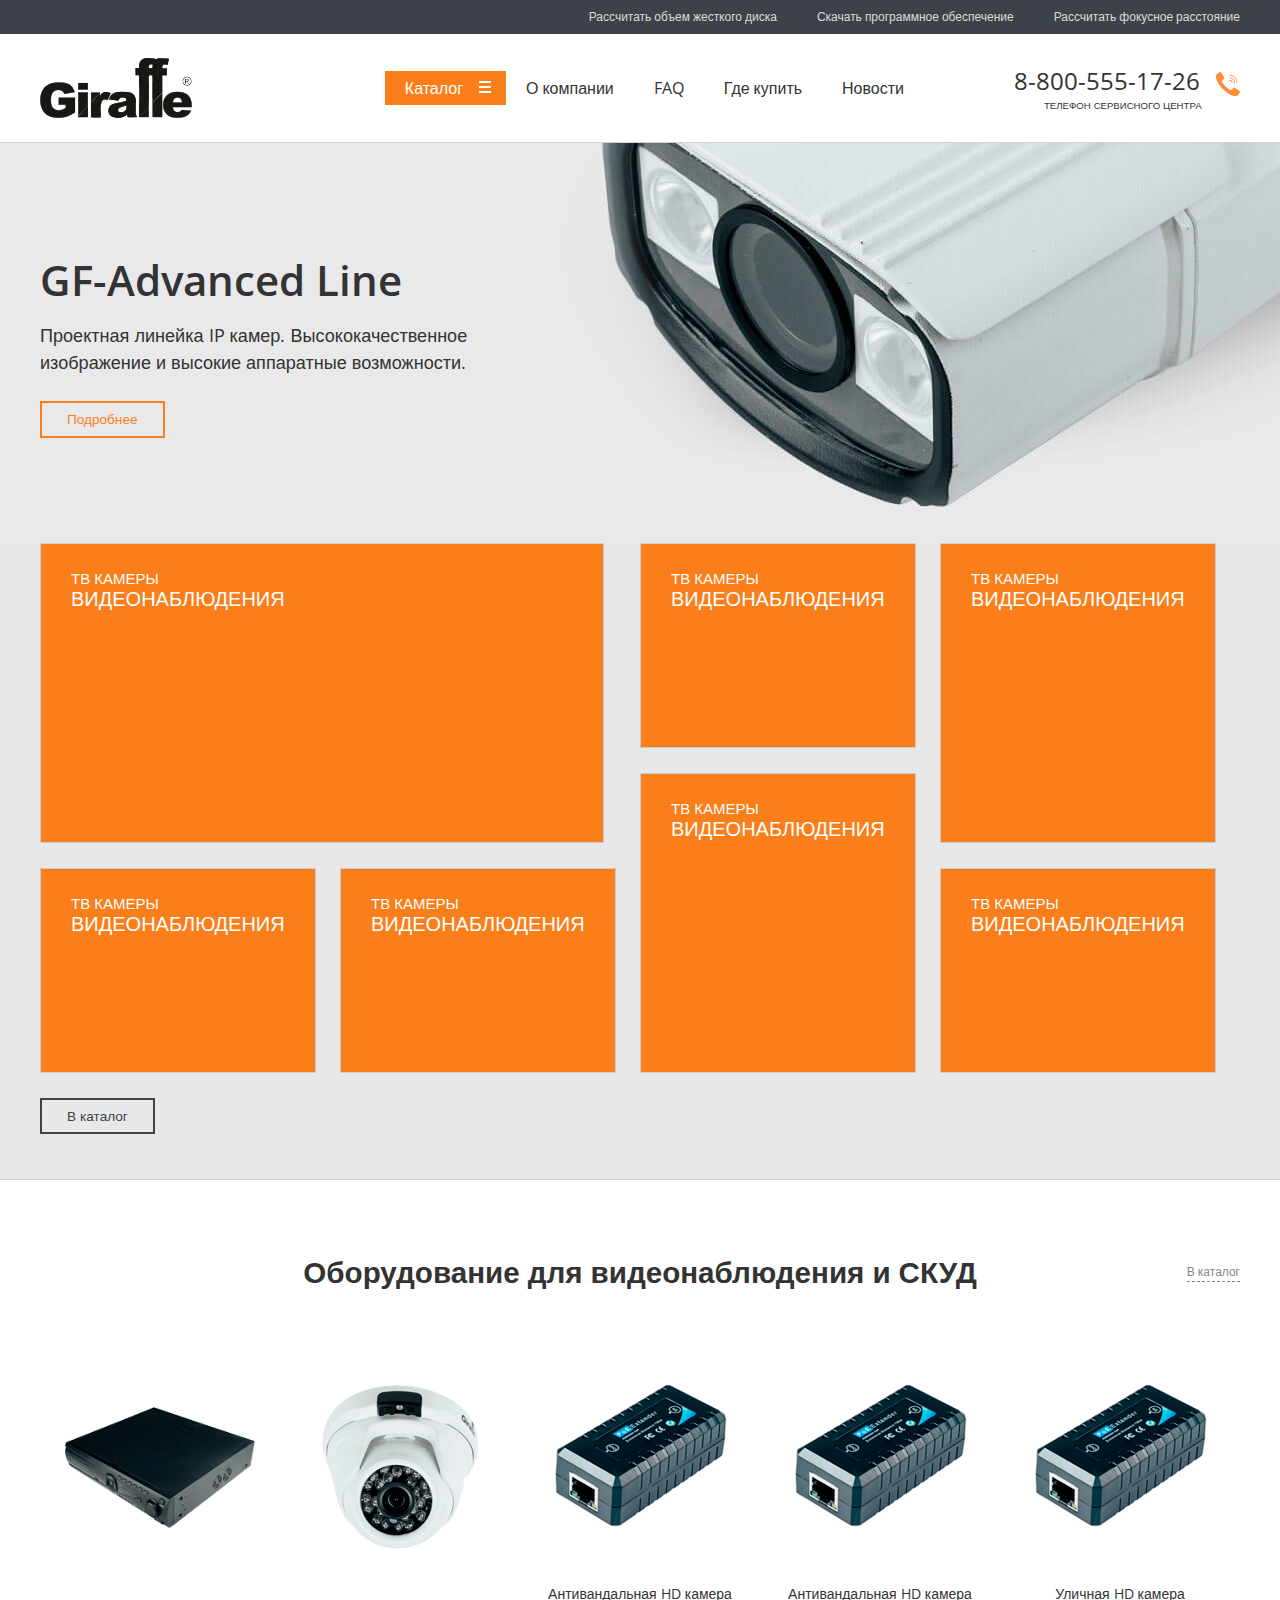
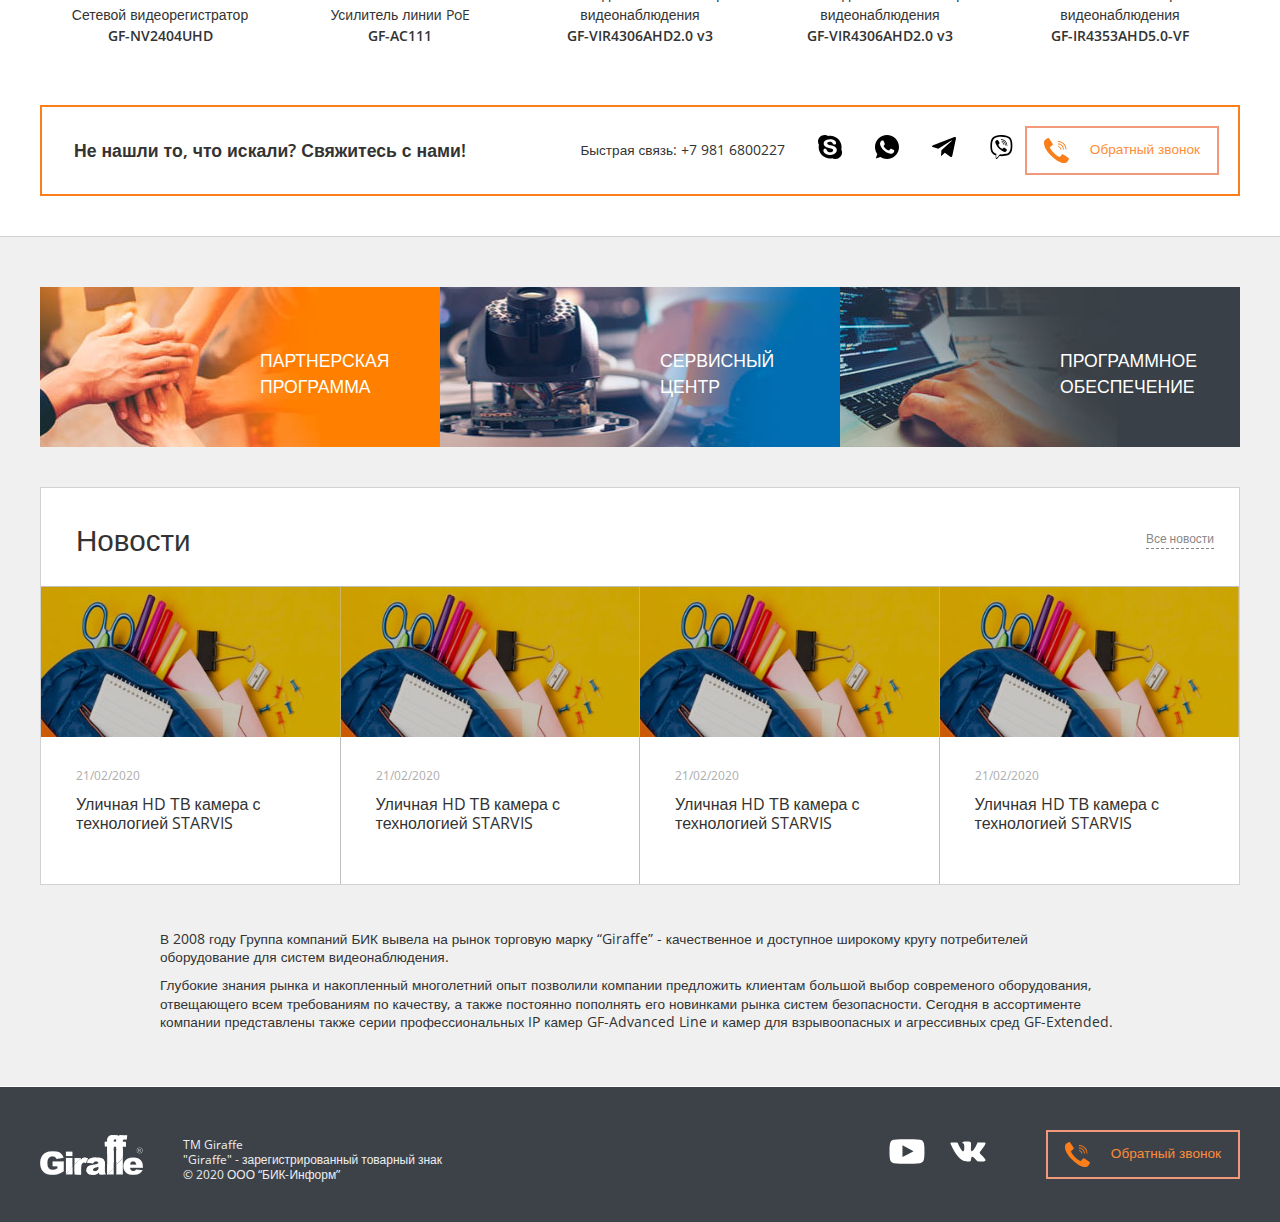
==== index.html @ 4eaeaa5e "Grid" ====
<!DOCTYPE html>
<html lang="ru">
<head>
    <meta charset="UTF-8">
    <meta name="viewport" content="width=device-width, initial-scale=1.0">
    <title>Main page Gfcctv</title>
    <!-- <link rel="preload" href="./assets/fonts/open-sans-regular.woff2" as="font">
    <link rel="preload" href="./assets/fonts/open-sans-600.woff2" as="font"> -->
    <link rel="stylesheet" href="./scss/style.css">
</head>
<body>  
    <div class="svg-sprite" style="display:none">
        <svg xmlns="http://www.w3.org/2000/svg" xmlns:xlink="http://www.w3.org/1999/xlink">
            <symbol id="icon-phone" viewBox="0 0 512 512">
                <path d="M502.05,407.127l-56.761-37.844L394.83,335.65c-9.738-6.479-22.825-4.355-30.014,4.873l-31.223,40.139
				c-6.707,8.71-18.772,11.213-28.39,5.888c-21.186-11.785-46.239-22.881-101.517-78.23c-55.278-55.349-66.445-80.331-78.23-101.517
				c-5.325-9.618-2.822-21.683,5.888-28.389l40.139-31.223c9.227-7.188,11.352-20.275,4.873-30.014l-32.6-48.905L104.879,9.956
				C98.262,0.03,85.016-2.95,74.786,3.185L29.95,30.083C17.833,37.222,8.926,48.75,5.074,62.277
				C-7.187,106.98-9.659,205.593,148.381,363.633s256.644,155.56,301.347,143.298c13.527-3.851,25.055-12.758,32.194-24.876
				l26.898-44.835C514.956,426.989,511.976,413.744,502.05,407.127z"/>
                <path d="M291.309,79.447c82.842,0.092,149.977,67.226,150.069,150.069c0,4.875,3.952,8.828,8.828,8.828
                    c4.875,0,8.828-3.952,8.828-8.828c-0.102-92.589-75.135-167.622-167.724-167.724c-4.875,0-8.828,3.952-8.828,8.828
                    C282.481,75.494,286.433,79.447,291.309,79.447z"/>
                <path d="M291.309,132.412c53.603,0.063,97.04,43.501,97.103,97.103c0,4.875,3.952,8.828,8.828,8.828
                    c4.875,0,8.828-3.952,8.828-8.828c-0.073-63.349-51.409-114.686-114.759-114.759c-4.875,0-8.828,3.952-8.828,8.828
                    C282.481,128.46,286.433,132.412,291.309,132.412z"/>
                <path d="M291.309,185.378c24.365,0.029,44.109,19.773,44.138,44.138c0,4.875,3.952,8.828,8.828,8.828
				c4.875,0,8.828-3.952,8.828-8.828c-0.039-34.111-27.682-61.754-61.793-61.793c-4.875,0-8.828,3.952-8.828,8.828
				C282.481,181.426,286.433,185.378,291.309,185.378z"/>
            </symbol>
            <symbol id="icon-youtube" viewBox="0 0 97 97">
                <path d="M95.201,25.538c-1.186-5.152-5.4-8.953-10.473-9.52c-12.013-1.341-24.172-1.348-36.275-1.341
                c-12.105-0.007-24.266,0-36.279,1.341c-5.07,0.567-9.281,4.368-10.467,9.52C0.019,32.875,0,40.884,0,48.438
                C0,55.992,0,64,1.688,71.336c1.184,5.151,5.396,8.952,10.469,9.52c12.012,1.342,24.172,1.349,36.277,1.342
                c12.107,0.007,24.264,0,36.275-1.342c5.07-0.567,9.285-4.368,10.471-9.52c1.689-7.337,1.695-15.345,1.695-22.898
                C96.875,40.884,96.889,32.875,95.201,25.538z M35.936,63.474c0-10.716,0-21.32,0-32.037c10.267,5.357,20.466,10.678,30.798,16.068
                C56.434,52.847,46.23,58.136,35.936,63.474z"/>
            </symbol>
            <symbol id="icon-vk" viewBox="0 0 512 512">
                <path d="M507.399,370.471c-1.376-2.304-9.888-20.8-50.848-58.816c-42.88-39.808-37.12-33.344,14.528-102.176
                c31.456-41.92,44.032-67.52,40.096-78.464c-3.744-10.432-26.88-7.68-26.88-7.68l-76.928,0.448c0,0-5.696-0.768-9.952,1.76
                c-4.128,2.496-6.784,8.256-6.784,8.256s-12.192,32.448-28.448,60.032c-34.272,58.208-48,61.28-53.6,57.664
                c-13.024-8.416-9.76-33.856-9.76-51.904c0-56.416,8.544-79.936-16.672-86.016c-8.384-2.016-14.528-3.36-35.936-3.584
                c-27.456-0.288-50.72,0.096-63.872,6.528c-8.768,4.288-15.52,13.856-11.392,14.4c5.088,0.672,16.608,3.104,22.72,11.424
                c7.904,10.72,7.616,34.848,7.616,34.848s4.544,66.4-10.592,74.656c-10.4,5.664-24.64-5.888-55.2-58.72
                c-15.648-27.04-27.488-56.96-27.488-56.96s-2.272-5.568-6.336-8.544c-4.928-3.616-11.84-4.768-11.84-4.768l-73.152,0.448
                c0,0-10.976,0.32-15.008,5.088c-3.584,4.256-0.288,13.024-0.288,13.024s57.28,133.984,122.112,201.536
                c59.488,61.92,127.008,57.856,127.008,57.856h30.592c0,0,9.248-1.024,13.952-6.112c4.352-4.672,4.192-13.44,4.192-13.44
                s-0.608-41.056,18.464-47.104c18.784-5.952,42.912,39.68,68.48,57.248c19.328,13.28,34.016,10.368,34.016,10.368l68.384-0.96
                C488.583,400.807,524.359,398.599,507.399,370.471z"/>
            </symbol>
            <symbol id="icon-skype" viewBox="0 0 24 24">
                <path d="m23.309 14.547c1.738-7.81-5.104-14.905-13.139-13.543-4.362-2.707-10.17.352-10.17 5.542 0 1.207.333 2.337.912 3.311-1.615 7.828 5.283 14.821 13.311 13.366 5.675 3.001 11.946-2.984 9.086-8.676zm-7.638 4.71c-2.108.867-5.577.872-7.676-.227-2.993-1.596-3.525-5.189-.943-5.189 1.946 0 1.33 2.269 3.295 3.194.902.417 2.841.46 3.968-.3 1.113-.745 1.011-1.917.406-2.477-1.603-1.48-6.19-.892-8.287-3.483-.911-1.124-1.083-3.107.037-4.545 1.952-2.512 7.68-2.665 10.143-.768 2.274 1.76 1.66 4.096-.175 4.096-2.207 0-1.047-2.888-4.61-2.888-2.583 0-3.599 1.837-1.78 2.731 2.466 1.225 8.75.816 8.75 5.603-.005 1.992-1.226 3.477-3.128 4.253z"/>
            </symbol>
            <symbol id="icon-whatsapp" viewBox="0 0 512 512">
                <path d="M256.064,0h-0.128C114.784,0,0,114.816,0,256c0,56,18.048,107.904,48.736,150.048l-31.904,95.104l98.4-31.456
                C155.712,496.512,204,512,256.064,512C397.216,512,512,397.152,512,256S397.216,0,256.064,0z M405.024,361.504
                c-6.176,17.44-30.688,31.904-50.24,36.128c-13.376,2.848-30.848,5.12-89.664-19.264C189.888,347.2,141.44,270.752,137.664,265.792
                c-3.616-4.96-30.4-40.48-30.4-77.216s18.656-54.624,26.176-62.304c6.176-6.304,16.384-9.184,26.176-9.184
                c3.168,0,6.016,0.16,8.576,0.288c7.52,0.32,11.296,0.768,16.256,12.64c6.176,14.88,21.216,51.616,23.008,55.392
                c1.824,3.776,3.648,8.896,1.088,13.856c-2.4,5.12-4.512,7.392-8.288,11.744c-3.776,4.352-7.36,7.68-11.136,12.352
                c-3.456,4.064-7.36,8.416-3.008,15.936c4.352,7.36,19.392,31.904,41.536,51.616c28.576,25.44,51.744,33.568,60.032,37.024
                c6.176,2.56,13.536,1.952,18.048-2.848c5.728-6.176,12.8-16.416,20-26.496c5.12-7.232,11.584-8.128,18.368-5.568
                c6.912,2.4,43.488,20.48,51.008,24.224c7.52,3.776,12.48,5.568,14.304,8.736C411.2,329.152,411.2,344.032,405.024,361.504z"/>
            </symbol>
            <symbol id="icon-telegramm" viewBox="0 0 24 24">
                <path d="m9.417 15.181-.397 5.584c.568 0 .814-.244 1.109-.537l2.663-2.545 5.518 4.041c1.012.564 1.725.267 1.998-.931l3.622-16.972.001-.001c.321-1.496-.541-2.081-1.527-1.714l-21.29 8.151c-1.453.564-1.431 1.374-.247 1.741l5.443 1.693 12.643-7.911c.595-.394 1.136-.176.691.218z"/>
            </symbol>
            <symbol id="icon-viber" viewBox="0 0 24 24">
                <path d="m23.155 13.893c.716-6.027-.344-9.832-2.256-11.553l.001-.001c-3.086-2.939-13.508-3.374-17.2.132-1.658 1.715-2.242 4.232-2.306 7.348-.064 3.117-.14 8.956 5.301 10.54h.005l-.005 2.419s-.037.98.589 1.177c.716.232 1.04-.223 3.267-2.883 3.724.323 6.584-.417 6.909-.525.752-.252 5.007-.815 5.695-6.654zm-12.237 5.477s-2.357 2.939-3.09 3.702c-.24.248-.503.225-.499-.267 0-.323.018-4.016.018-4.016-4.613-1.322-4.341-6.294-4.291-8.895.05-2.602.526-4.733 1.93-6.168 3.239-3.037 12.376-2.358 14.704-.17 2.846 2.523 1.833 9.651 1.839 9.894-.585 4.874-4.033 5.183-4.667 5.394-.271.09-2.786.737-5.944.526z"/><path d="m12.222 4.297c-.385 0-.385.6 0 .605 2.987.023 5.447 2.105 5.474 5.924 0 .403.59.398.585-.005h-.001c-.032-4.115-2.718-6.501-6.058-6.524z"/><path d="m16.151 10.193c-.009.398.58.417.585.014.049-2.269-1.35-4.138-3.979-4.335-.385-.028-.425.577-.041.605 2.28.173 3.481 1.729 3.435 3.716z"/><path d="m15.521 12.774c-.494-.286-.997-.108-1.205.173l-.435.563c-.221.286-.634.248-.634.248-3.014-.797-3.82-3.951-3.82-3.951s-.037-.427.239-.656l.544-.45c.272-.216.444-.736.167-1.247-.74-1.337-1.237-1.798-1.49-2.152-.266-.333-.666-.408-1.082-.183h-.009c-.865.506-1.812 1.453-1.509 2.428.517 1.028 1.467 4.305 4.495 6.781 1.423 1.171 3.675 2.371 4.631 2.648l.009.014c.942.314 1.858-.67 2.347-1.561v-.007c.217-.431.145-.839-.172-1.106-.562-.548-1.41-1.153-2.076-1.542z"/><path d="m13.169 8.104c.961.056 1.427.558 1.477 1.589.018.403.603.375.585-.028-.064-1.346-.766-2.096-2.03-2.166-.385-.023-.421.582-.032.605z"/>
            </symbol>
        </svg>    
    </div> 
    <header class="header">
        <div class="header__top">
            <div class="container container--right">
                <ul class="top-menu">
                    <li class="top-menu__item">
                        <a class="top-menu__link" href="#">Рассчитать объем жесткого диска</a>
                    </li>
                    <li class="top-menu__item">
                        <a class="top-menu__link" href="#">Скачать программное обеспечение</a>
                    </li>
                    <li class="top-menu__item">
                        <a class="top-menu__link" href="#">Рассчитать фокусное расстояние</a>
                    </li>
                </ul>
            </div>            
        </div>
        <div class="header__bottom">
            <div class="container container--between">
                <a class="logo" href="#">
                    <img src="./img/logo.png" alt="Логотип TM Giraffe CCTV">
                </a>
                <div class="header__right">
                    <nav class="main-menu">
                        <a class="main-menu__mobile" href="#"></a>

                        <ul class="main-menu__list">
                            <li class="main-menu__item">
                                <a class="main-menu__link main-menu__link--catalog" href=""><span class="burger"></span>Каталог</a>
                            </li>
                            <li class="main-menu__item">
                                <a class="main-menu__link" href="#">О компании</a>
                            </li>
                            <li class="main-menu__item">
                                <a class="main-menu__link" href="#">FAQ</a>
                            </li>
                            <li class="main-menu__item">
                                <a class="main-menu__link" href="#">Где купить</a>
                            </li>
                            <li class="main-menu__item">
                                <a class="main-menu__link" href="#">Новости</a>
                            </li>
                        </ul>
                    </nav>
                    <div class="header__contacts h-contacts">
                        <a class="h-contacts__phone" href="tel:88005551726" alt="Телефон сервисного центра Giraffe">8-800-555-17-26
                            <svg width="24" height="24">
                                <use xlink:href="#icon-phone"></use>
                            </svg>
                        </a>
                        <p class="h-contacts__txt">Телефон сервисного центра</p>
                    </div>                    
                </div>
            </div>            
        </div>        
    </header>
    <main>
        <section class="slider">
            <ul class="slider__list">
                <li class="slider__item container" style="background-image:url('./img/slide.jpg')">
                    <div class="slider__descr">
                        <p class="slider__title">GF-Advanced Line</p>
                        <p class="slider__txt">Проектная линейка IP камер. Высококачественное изображение и высокие аппаратные возможности.</p>
                        <a class="btn btn--orange" href="#">Подробнее</a>
                    </div>
                </li>
            </ul>
        </section>
        <section class="main-catalog">
            <div class="container">
                <div class="grid">
                    <div class="grid__sizer"></div>
                    <div class="grid__gutter"></div>
                    <a class="grid__item grid__item--big grid__item--height" href="#">
                        <h3 class="grid__title"><span>ТВ камеры</span>Видеонаблюдения</h3>
                        <img class="grid__img" src="" alt="">
                    </a>
                    <a class="grid__item" href="#">
                        <h3 class="grid__title"><span>ТВ камеры</span>Видеонаблюдения</h3>
                        <img class="grid__img" src="" alt="">
                    </a>
                    <a class="grid__item grid__item--height" href="#">
                        <h3 class="grid__title"><span>ТВ камеры</span>Видеонаблюдения</h3>
                        <img class="grid__img" src="" alt="">
                    </a>
                    <a class="grid__item grid__item--height" href="#">
                        <h3 class="grid__title"><span>ТВ камеры</span>Видеонаблюдения</h3>
                        <img class="grid__img" src="" alt="">
                    </a>
                    <a class="grid__item " href="#">
                        <h3 class="grid__title"><span>ТВ камеры</span>Видеонаблюдения</h3>
                        <img class="grid__img" src="" alt="">
                    </a>
                    <a class="grid__item" href="#">
                        <h3 class="grid__title"><span>ТВ камеры</span>Видеонаблюдения</h3>
                        <img class="grid__img" src="" alt="">
                    </a>
                    <a class="grid__item" href="#">
                        <h3 class="grid__title"><span>ТВ камеры</span>Видеонаблюдения</h3>
                        <img class="grid__img" src="" alt="">
                    </a>
                </div>

                <a class="btn" href="#">В каталог</a>
            </div>            
        </section>
        <section class="main-products">
            <div class="container">
                <div class="title">
                    <h1>Оборудование для видеонаблюдения и СКУД</h1>
                    <a class="title__link" href="#">В каталог</a>
                </div>
                <ul class="items-carousel">
                    <li class="items-carousel__item">
                        <div class="items-carousel__wrapper">
                            <a class="items-carousel__link" href="#">
                                <img src="./img/product.png" alt="">
                                <h3 class="items-carousel__title">Сетевой видеорегистратор <span>GF-NV2404UHD</span></h3>
                            </a>
                        </div>
                    </li>
                    <li class="items-carousel__item">
                        <div class="items-carousel__wrapper">
                            <a class="items-carousel__link" href="#">
                                <img src="./img/product2.png" alt="">
                                <h3 class="items-carousel__title">Усилитель линии PoE  <span>GF-AC111</span></h3>
                            </a>
                        </div>
                    </li>
                    <li class="items-carousel__item">
                        <div class="items-carousel__wrapper">
                            <a class="items-carousel__link" href="#">
                                <img src="./img/product3.png" alt="">
                                <h3 class="items-carousel__title">Антивандальная HD камера  видеонаблюдения <span>GF-VIR4306AHD2.0 v3</span></h3>
                            </a>
                        </div>
                    </li>
                    <li class="items-carousel__item">
                        <div class="items-carousel__wrapper">
                            <a class="items-carousel__link" href="#">
                                <img src="./img/product3.png" alt="">
                                <h3 class="items-carousel__title">Антивандальная HD камера  видеонаблюдения <span>GF-VIR4306AHD2.0 v3</span></h3>
                            </a>
                        </div>
                    </li>
                    <li class="items-carousel__item">
                        <div class="items-carousel__wrapper">
                            <a class="items-carousel__link" href="#">
                                <img src="./img/product3.png" alt="">
                                <h3 class="items-carousel__title">Уличная HD камера видеонаблюдения <span>GF-IR4353AHD5.0-VF</span></h3>
                            </a>
                        </div>
                    </li>
                </ul>
                <div class="contact-us">
                    <p class="contact-us__txt">Не нашли то, что искали? Свяжитесь с нами!</p>
                    <p class="contact-us__small">Быстрая связь: <a href="tel:89816800227">+7 981 6800227</a></p>
                    <ul class="contact-us__list">
                        <li class="contact-us__item">
                            <a class="contact-us__link" target="_blank" href="#">
                                <svg width="24" height="24">
                                    <use xlink:href="#icon-skype"></use>
                                </svg>
                            </a>
                        </li>
                        <li class="contact-us__item">
                            <a class="contact-us__link" target="_blank" href="#">
                                <svg width="24" height="24">
                                    <use xlink:href="#icon-whatsapp"></use>
                                </svg>
                            </a>
                        </li>
                        <li class="contact-us__item">
                            <a class="contact-us__link" target="_blank" href="#">
                                <svg width="24" height="24">
                                    <use xlink:href="#icon-telegramm"></use>
                                </svg>
                            </a>
                        </li>
                        <li class="contact-us__item">
                            <a class="contact-us__link" target="_blank" href="#">
                                <svg width="24" height="24">
                                    <use xlink:href="#icon-viber"></use>
                                </svg>
                            </a>
                        </li>                        
                    </ul>
                    <button class="btn btn--callback">
                        <svg width="25" height="25">
                            <use xlink:href="#icon-phone"></use>
                        </svg>
                    Обратный звонок</button>
                </div>
            </div>                                
        </section>
        <section class="advantages">
            <div class="container">
                <h2 class="visually-hidden">Преимущества</h2>
                <div class="advantages__wrapper">
                    <a class="advantages__link advantages__link--partner" href="#"><span>Партнерская программа</span></a>
                    <a class="advantages__link advantages__link--service" href="#"><span>Сервисный центр</span></a>
                    <a class="advantages__link advantages__link--soft" href="#"><span>Программное обеспечение</span></a>
                </div>
            </div>
        </section>
        <section class="news">
            <div class="container">
                <div class="news__wrapper">
                    <div class="title">
                        <h2>Новости</h2>
                        <a class="title__link" href="#">Все новости</a>
                    </div>
                    <ul class="news__list">
                        <li class="news__item">
                            <a class="news__link" href="#">
                                <div class="news__img">
                                    <img src="./img/news.jpg" alt="">
                                </div>                                
                                <div class="news__txt">
                                    <span class="news__date">21/02/2020</span>
                                    <h3 class="news__title">Уличная HD ТВ камера с технологией STARVIS</h3>
                                </div>
                            </a>
                        </li>
                        <li class="news__item">
                            <a class="news__link" href="#">
                                <div class="news__img">
                                    <img src="./img/news.jpg" alt="">
                                </div>  
                                <div class="news__txt">
                                    <span class="news__date">21/02/2020</span>
                                    <h3 class="news__title">Уличная HD ТВ камера с технологией STARVIS</h3>
                                </div>
                            </a>
                        </li>
                        <li class="news__item">
                            <a class="news__link" href="#">
                                <div class="news__img">
                                    <img src="./img/news.jpg" alt="">
                                </div>  
                                <div class="news__txt">
                                    <span class="news__date">21/02/2020</span>
                                    <h3 class="news__title">Уличная HD ТВ камера с технологией STARVIS</h3>
                                </div>
                            </a>
                        </li>
                        <li class="news__item">
                            <a class="news__link" href="#">
                                <div class="news__img">
                                    <img src="./img/news.jpg" alt="">
                                </div>  
                                <div class="news__txt">
                                    <span class="news__date">21/02/2020</span>
                                    <h3 class="news__title">Уличная HD ТВ камера с технологией STARVIS</h3>
                                </div>
                            </a>
                        </li>
                    </ul>
                </div>
            </div>
        </section>
        <section class="main-text">
            <div class="container container--small">
                <p>В 2008 году Группа компаний БИК вывела на рынок торговую марку “Giraffe” - качественное и доступное широкому кругу потребителей оборудование для систем видеонаблюдения.</p>
                <p>Глубокие знания рынка и накопленный многолетний опыт позволили компании предложить клиентам большой выбор современого оборудования, отвещающего всем требованиям по качеству, а также постоянно пополнять его новинками рынка систем безопасности. Сегодня в ассортименте компании представлены также серии профессиональных IP камер GF-Advanced Line и камер для взрывоопасных и агрессивных сред GF-Extended.</p>
            </div>
        </section>       
    </main>

    <footer class="footer">
        <div class="container container--between">
            <div class="footer__left">
                <div class="logo">
                    <img src="./img/logo-footer.png" alt="Логотип TM Giraffe CCTV">
                </div>
                <div class="copyright">
                    <p>TM Giraffe</p>
                    <p>"Giraffe" - зарегистрированный товарный знак</p>
                    <p>© 2020 ООО “БИК-Информ”</p>
                </div>                
            </div>
            <div class="footer__right">
                <ul class="social">
                    <li class="social__item">
                        <a class="social__link" href="#" target="_blank">
                            <svg width="36" height="35">
                                <use xlink:href="#icon-youtube"></use>
                            </svg>
                        </a>
                    </li>
                    <li class="social__item">
                        <a class="social__link" href="#" target="_blank">
                            <svg width="36" height="35">
                                <use xlink:href="#icon-vk"></use>
                            </svg>
                        </a>
                    </li>
                </ul>
                <button class="btn btn--callback">
                    <svg width="25" height="25">
                        <use xlink:href="#icon-phone"></use>
                    </svg>
                Обратный звонок</button>
            </div>
            
        </div>
    </footer>
    <script src="./js/jquery-3.4.1.min.js"> </script>
    <script src="./js/masonry.pkgd.min.js"></script>
    <script src="./js/main.js"></script>
</body>
</html>
---- scss/style.css ----
@font-face {
  font-family: 'Open Sans';
  font-weight: 400;
  font-style: normal;
  font-display: swap;
  src: local("OpenSans"), local("OpenSans-Regular"), url("../fonts/open-sans-regular.woff2") format("woff2"), url("../fonts/open-sans-regular.woff") format("woff");
}

@font-face {
  font-family: 'Open Sans';
  font-weight: 600;
  font-style: normal;
  font-display: swap;
  src: local("OpenSans-SemiBold"), local("Open Sans SemiBold"), url("../fonts/open-sans-600.woff2") format("woff2"), url("../fonts/open-sans-600.woff") format("woff");
}

html {
  -webkit-box-sizing: border-box;
          box-sizing: border-box;
}

*, *::before, *::after {
  -webkit-box-sizing: inherit;
          box-sizing: inherit;
}

ul[class],
ol[class] {
  padding: 0;
}

body,
h1,
h2,
h3,
h4,
p,
ul,
ol,
li,
figure,
figcaption,
blockquote,
dl,
dd {
  margin: 0;
}

a {
  text-decoration: none;
}

ul[class],
ol[class] {
  list-style: none;
}

img {
  max-width: 100%;
  display: block;
}

input,
button,
textarea,
select {
  font: inherit;
}

body {
  min-height: 100vh;
  font-family: 'Open Sans', sans-serif;
  font-size: 16px;
  font-weight: 400;
  line-height: 1.5;
  color: #333333;
}

.visually-hidden:not(:focus):not(:active),
input[type="checkbox"].visually-hidden,
input[type="radio"].visually-hidden {
  position: absolute;
  width: 1px;
  height: 1px;
  margin: -1px;
  border: 0;
  padding: 0;
  white-space: nowrap;
  -webkit-clip-path: inset(100%);
  clip-path: inset(100%);
  clip: rect(0 0 0 0);
  overflow: hidden;
}

.container {
  padding: 0 40px;
  margin: auto;
  max-width: 1440px;
}

.container--right {
  display: -webkit-box;
  display: -ms-flexbox;
  display: flex;
  -webkit-box-pack: end;
      -ms-flex-pack: end;
          justify-content: flex-end;
}

.container--between {
  display: -webkit-box;
  display: -ms-flexbox;
  display: flex;
  -webkit-box-pack: justify;
      -ms-flex-pack: justify;
          justify-content: space-between;
  -webkit-box-align: center;
      -ms-flex-align: center;
          align-items: center;
}

.container--small {
  max-width: 1040px;
}

@media (max-width: 900px) {
  .container {
    padding: 0 20px;
  }
}

.burger,
.burger::before,
.burger::after {
  position: absolute;
  display: block;
  width: 12px;
  height: 2px;
  -webkit-transition: 0.3s;
  transition: 0.3s;
  background-color: #fff;
}

.burger::before {
  content: '';
  top: -5px;
  background-color: #fff;
}

.burger::after {
  content: '';
  top: 5px;
  background-color: #fff;
}

.btn {
  position: relative;
  padding: 6px 25px;
  display: inline-block;
  font-size: 0.85em;
  color: #3d4248;
  text-align: center;
  border: 2px solid #3d4248;
  outline: none;
  background-color: transparent;
  cursor: pointer;
  -webkit-transition: 0.3s;
  transition: 0.3s;
}

.btn--orange {
  color: #fa7e19;
  border-color: #fa7e19;
}

.btn--orange:hover {
  background-color: #fa7e19;
  color: #fff;
}

.btn--callback {
  padding: 10px 17px;
  color: #ff8c38;
  border-color: #f3997b;
}

.btn--callback svg {
  margin-right: 17px;
  fill: #fa7e19;
  vertical-align: middle;
}

.btn--callback:hover {
  color: #fff;
  background-color: #fa7e19;
}

.btn--callback:hover svg {
  fill: #fff;
}

.title {
  position: relative;
  display: -webkit-box;
  display: -ms-flexbox;
  display: flex;
  -webkit-box-align: center;
      -ms-flex-align: center;
          align-items: center;
}

.title h1 {
  font-size: 1.85em;
  font-weight: 600;
  text-align: center;
}

.title h2 {
  font-size: 1.85em;
  font-weight: 400;
}

.title__link {
  font-size: 0.75em;
  color: #878787;
  border-bottom: 1px dashed;
  -webkit-transition: 0.3s;
  transition: 0.3s;
}

.title__link:hover {
  border-bottom-color: transparent;
}

.header__top {
  background-color: #3d4248;
}

.header__bottom {
  padding: 24px 0;
}

.header__right {
  display: -webkit-box;
  display: -ms-flexbox;
  display: flex;
  -webkit-box-align: center;
      -ms-flex-align: center;
          align-items: center;
}

.top-menu {
  display: -webkit-box;
  display: -ms-flexbox;
  display: flex;
}

.top-menu__item {
  margin-left: 40px;
}

.top-menu__link {
  padding: 8px 0;
  display: block;
  color: #dcdcdc;
  font-size: 0.75em;
  -webkit-transition: color 0.3s;
  transition: color 0.3s;
}

.top-menu__link:hover {
  color: #fa7e19;
}

.main-menu__mobile {
  display: none;
}

.main-menu__list {
  display: -webkit-box;
  display: -ms-flexbox;
  display: flex;
}

.main-menu__link {
  padding: 5px 20px;
  display: block;
  color: #333333;
}

.main-menu__link:hover {
  color: #fa7e19;
}

.main-menu__link--catalog {
  position: relative;
  padding-right: 43px;
  color: #fff;
  background-color: #fa7e19;
  -webkit-transition: background-color 0.3s;
  transition: background-color 0.3s;
}

.main-menu__link--catalog .burger {
  top: 15px;
  right: 15px;
}

.main-menu__link--catalog:hover {
  color: #fff;
  background-color: #3d4248;
}

.h-contacts {
  margin-left: 90px;
}

.h-contacts__phone {
  position: relative;
  padding-right: 40px;
  font-size: 1.5em;
  color: #333333;
}

.h-contacts__phone svg {
  position: absolute;
  right: 0;
  top: 8px;
  fill: #ff8c38;
  -webkit-transition: 0.3s;
  transition: 0.3s;
}

.h-contacts__phone:hover {
  opacity: 0.8;
}

.h-contacts__phone:hover svg {
  -webkit-transform: rotate(15deg);
          transform: rotate(15deg);
}

.h-contacts__txt {
  padding-left: 30px;
  font-size: 0.6em;
  color: #333333;
  text-transform: uppercase;
}

.slider {
  background-color: #e8e8e8;
  border-top: 1px solid #d2d2d2;
}

.slider__item {
  height: 400px;
  display: -webkit-box;
  display: -ms-flexbox;
  display: flex;
  -webkit-box-orient: vertical;
  -webkit-box-direction: normal;
      -ms-flex-direction: column;
          flex-direction: column;
  -webkit-box-align: start;
      -ms-flex-align: start;
          align-items: flex-start;
  -webkit-box-pack: center;
      -ms-flex-pack: center;
          justify-content: center;
}

.slider__descr {
  max-width: 460px;
}

.slider__title {
  margin-bottom: 10px;
  font-size: 2.65em;
  font-weight: 600;
}

.slider__txt {
  margin-bottom: 25px;
  font-size: 1.13em;
}

.main-catalog {
  padding-bottom: 45px;
  background-color: #e8e8e8;
}

.grid__sizer {
  width: 23%;
}

.grid__gutter {
  width: 2%;
}

.grid__item {
  display: block;
  padding: 25px 30px;
  width: 23%;
  height: 205px;
  float: left;
  margin-bottom: 25px;
  background-color: #fa7e19;
  color: #fff;
  text-transform: uppercase;
  border: 1px solid #ccc;
}

.grid__item--big {
  width: 47%;
}

.grid__item--height {
  height: 300px;
}

.grid__title {
  font-size: 1.25em;
  line-height: 1.2;
  font-weight: 400;
}

.grid__title span {
  display: block;
  font-size: 0.75em;
}

.grid::after {
  content: '';
  display: block;
  clear: both;
}

.main-products {
  padding: 70px 0 40px 0;
  background-color: #fff;
  border-top: 1px solid #d2d2d2;
}

.main-products .title {
  -webkit-box-pack: center;
      -ms-flex-pack: center;
          justify-content: center;
  margin-bottom: 3%;
}

.main-products .title__link {
  position: absolute;
  top: 50%;
  right: 0;
  margin-top: -10px;
}

.items-carousel {
  margin-bottom: 2%;
  display: -webkit-box;
  display: -ms-flexbox;
  display: flex;
}

.items-carousel__item {
  padding: 0 20px;
  width: 295px;
  max-width: 295px;
}

.items-carousel__wrapper {
  padding: 0 5px 35px 5px;
  -webkit-transition: background-color 0.2s;
  transition: background-color 0.2s;
}

.items-carousel__wrapper:hover {
  background-color: #f0f0f0;
}

.items-carousel__wrapper:hover img {
  -webkit-transform: scale(1.03);
          transform: scale(1.03);
}

.items-carousel__link {
  min-height: 315px;
  display: -webkit-box;
  display: -ms-flexbox;
  display: flex;
  -webkit-box-orient: vertical;
  -webkit-box-direction: normal;
      -ms-flex-direction: column;
          flex-direction: column;
  color: #333333;
  -webkit-box-align: center;
      -ms-flex-align: center;
          align-items: center;
}

.items-carousel__link img {
  margin-top: auto;
  -webkit-transition: -webkit-transform 0.2s;
  transition: -webkit-transform 0.2s;
  transition: transform 0.2s;
  transition: transform 0.2s, -webkit-transform 0.2s;
}

.items-carousel__title {
  margin-top: auto;
  font-size: 14px;
  font-weight: 400;
  text-align: center;
}

.items-carousel__title span {
  display: block;
  font-weight: 600;
}

.advantages {
  padding: 50px 0 20px 0;
  background-color: #f0f0f0;
  border-top: 1px solid #d2d2d2;
}

.advantages__wrapper {
  display: -webkit-box;
  display: -ms-flexbox;
  display: flex;
}

.advantages__link {
  position: relative;
  display: block;
  -webkit-box-flex: 1;
      -ms-flex: 1;
          flex: 1;
  min-height: 160px;
  font-size: 1.1em;
  color: #fff;
  text-transform: uppercase;
  background-repeat: no-repeat;
  background-position: center;
  -webkit-transition: all 0.2s;
  transition: all 0.2s;
}

.advantages__link--partner {
  background-image: url(../img/partners.jpg);
}

.advantages__link--service {
  background-image: url(../img/service.jpg);
}

.advantages__link--soft {
  background-image: url(../img/soft.jpg);
}

.advantages__link span {
  position: absolute;
  right: 30px;
  top: 50%;
  margin-top: -20px;
  max-width: 150px;
}

.advantages__link:hover {
  opacity: 0.8;
}

.news {
  padding: 20px 0 25px 0;
  background-color: #f0f0f0;
}

.news .title {
  padding-left: 35px;
  padding-right: 25px;
  margin-bottom: 2%;
}

.news .title__link {
  margin-left: auto;
}

.news__wrapper {
  padding-top: 30px;
  background-color: #fff;
  border: 1px solid #d2d2d2;
}

.news__list {
  display: -webkit-box;
  display: -ms-flexbox;
  display: flex;
}

.news__item {
  max-width: 350px;
  -webkit-box-flex: 1;
      -ms-flex: 1;
          flex: 1;
  border-top: 1px solid #bfbfbf;
}

.news__item:last-child .news__txt {
  border-right: 0;
}

.news__link {
  display: block;
  color: #333333;
}

.news__link:hover .news__img::after {
  background-color: transparent;
}

.news__txt {
  padding: 30px 25px 50px 35px;
  border-right: 1px solid #bfbfbf;
}

.news__img {
  position: relative;
  height: 150px;
}

.news__img img {
  height: 100%;
}

.news__img::after {
  position: absolute;
  top: 0;
  left: 0;
  content: '';
  width: 100%;
  height: 100%;
  background-color: rgba(0, 0, 0, 0.2);
  -webkit-transition: 0.3s;
  transition: 0.3s;
}

.news__date {
  margin-bottom: 10px;
  display: block;
  font-size: 0.75em;
  color: #acacac;
}

.news__title {
  font-size: 1em;
  font-weight: 400;
  line-height: 1.2;
}

.main-text {
  padding: 20px 0 45px 0;
  background-color: #f0f0f0;
}

.main-text p {
  margin-bottom: 10px;
  font-size: 0.85em;
  line-height: 1.35;
}

.contact-us {
  padding: 19px 19px 19px 32px;
  display: -webkit-box;
  display: -ms-flexbox;
  display: flex;
  -webkit-box-align: center;
      -ms-flex-align: center;
          align-items: center;
  border: 2px solid #fa7e19;
}

.contact-us .btn {
  margin-left: auto;
}

.contact-us__txt {
  font-size: 1.1em;
  font-weight: 600;
}

.contact-us__small {
  margin-left: 10%;
  font-size: 0.85em;
}

.contact-us__small a {
  color: #333333;
}

.contact-us__list {
  display: -webkit-box;
  display: -ms-flexbox;
  display: flex;
}

.contact-us__item {
  margin-left: 33px;
}

.contact-us__link svg {
  -webkit-transition: 0.3s;
  transition: 0.3s;
}

.contact-us__link:hover svg {
  fill: #fa7e19;
}

/* FOOTER PART */
.footer {
  padding: 40px 0;
  background-color: #3d4248;
  border-top: 1px solid #fff;
}

.footer__left, .footer__right {
  display: -webkit-box;
  display: -ms-flexbox;
  display: flex;
  -webkit-box-align: center;
      -ms-flex-align: center;
          align-items: center;
}

.copyright {
  margin-top: 10px;
  margin-left: 40px;
  font-size: 0.75em;
  line-height: 1.25;
  color: #eeeeee;
}

.social {
  margin-right: 60px;
  display: -webkit-box;
  display: -ms-flexbox;
  display: flex;
}

.social__item {
  margin-left: 25px;
}

.social__link svg {
  fill: #fff;
  -webkit-transition: 0.3s;
  transition: 0.3s;
}

.social__link:hover svg {
  fill: #fa7e19;
}
/*# sourceMappingURL=style.css.map */
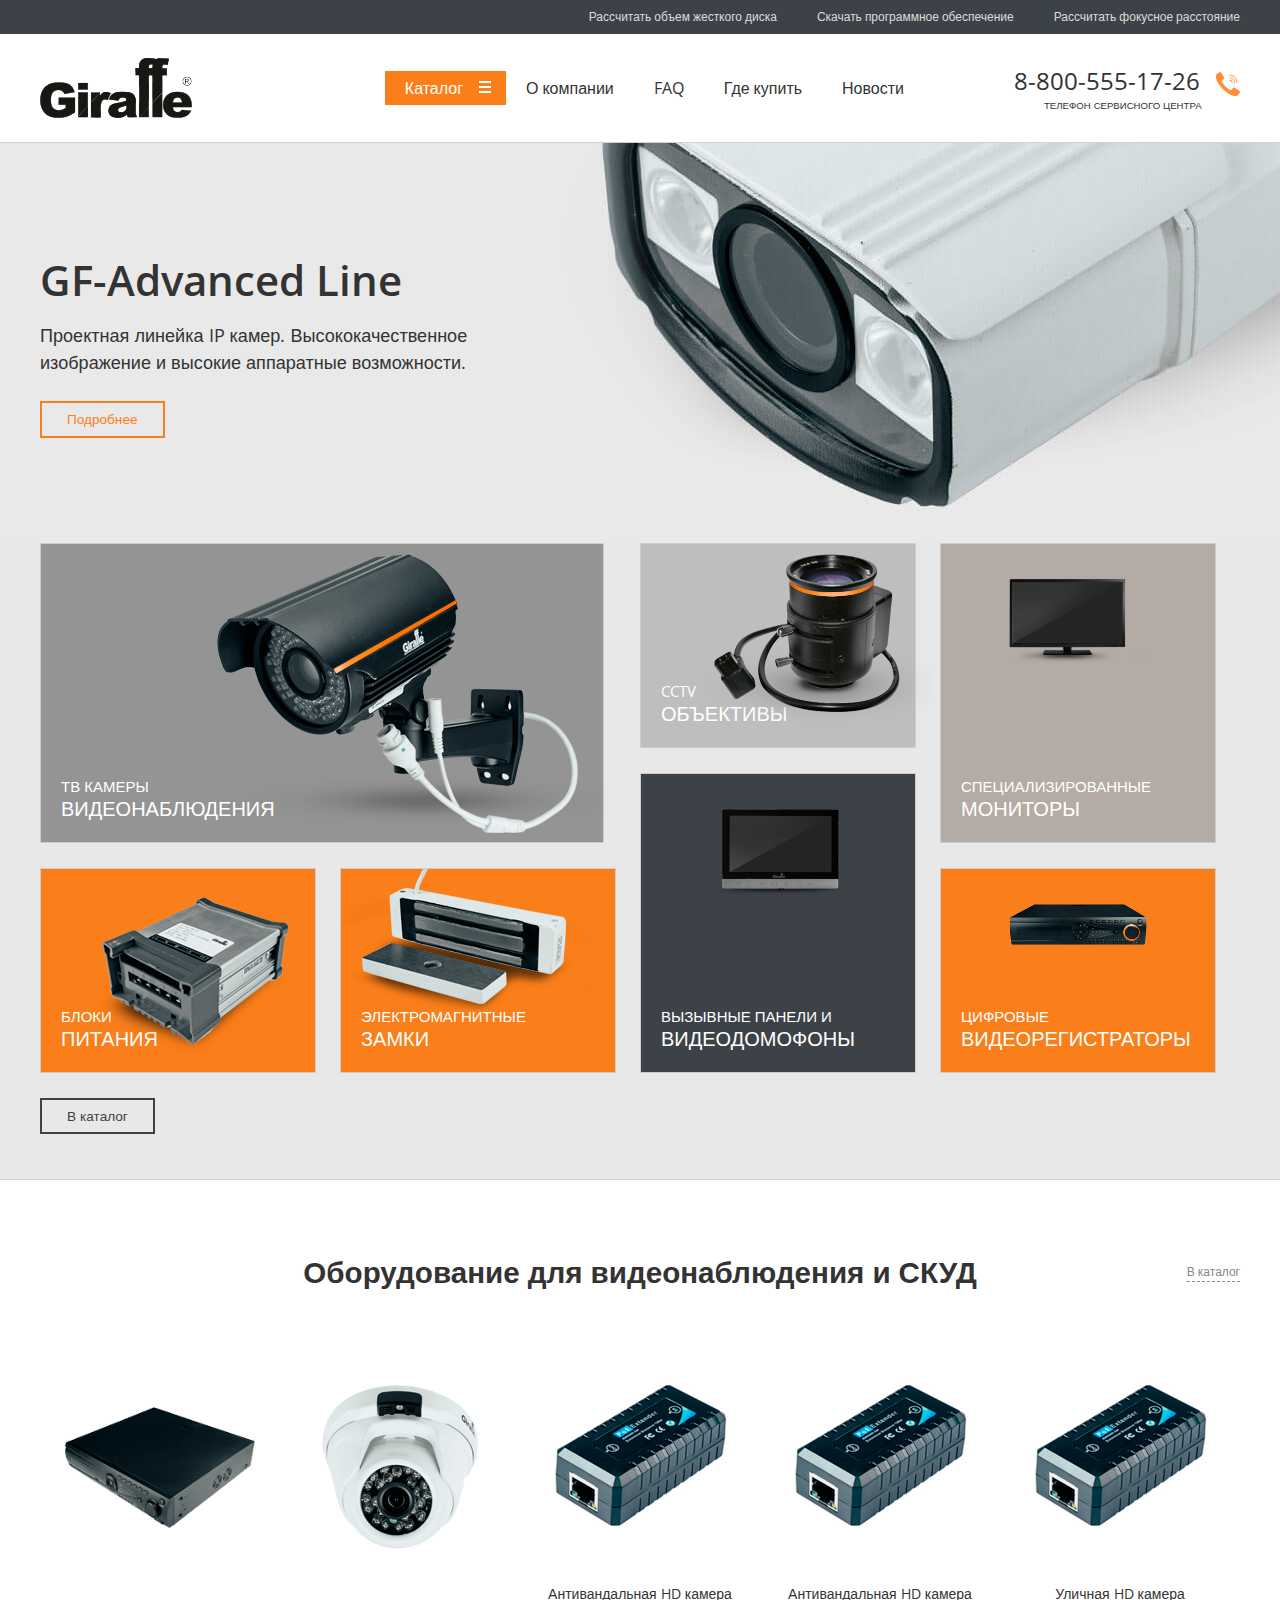
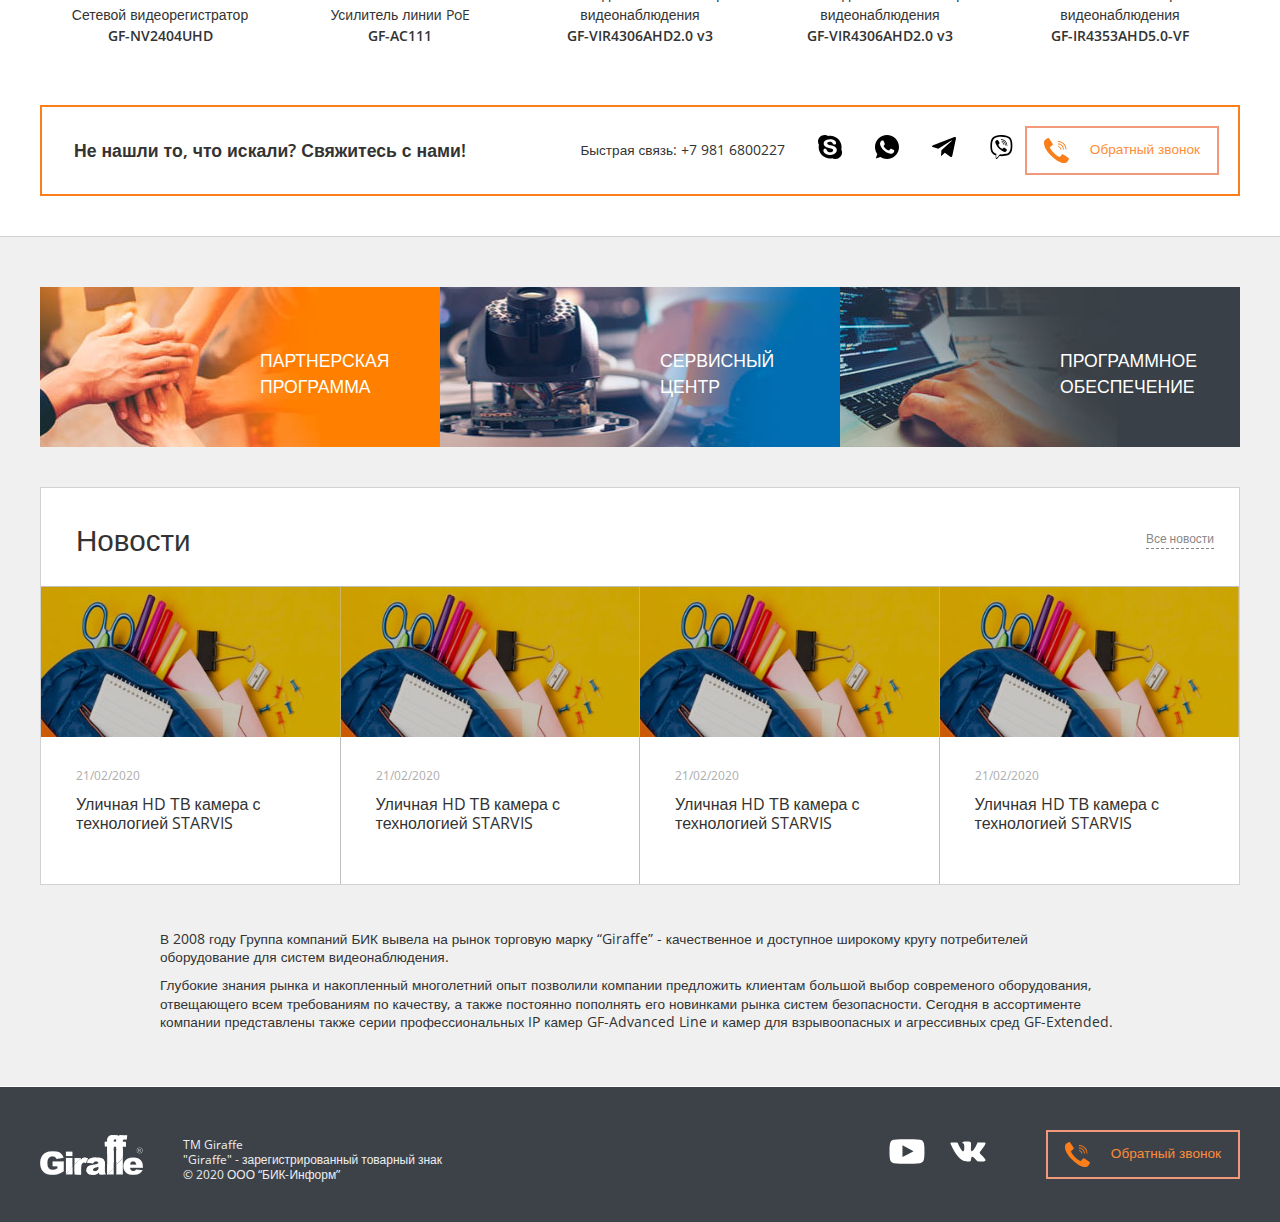
==== commit f8ff0306: "Sub in catalog-menu on main" ====
--- a/index.html
+++ b/index.html
@@ -143,34 +143,57 @@
                 <div class="grid">
                     <div class="grid__sizer"></div>
                     <div class="grid__gutter"></div>
-                    <a class="grid__item grid__item--big grid__item--height" href="#">
-                        <h3 class="grid__title"><span>ТВ камеры</span>Видеонаблюдения</h3>
-                        <img class="grid__img" src="" alt="">
-                    </a>
-                    <a class="grid__item" href="#">
-                        <h3 class="grid__title"><span>ТВ камеры</span>Видеонаблюдения</h3>
-                        <img class="grid__img" src="" alt="">
-                    </a>
-                    <a class="grid__item grid__item--height" href="#">
-                        <h3 class="grid__title"><span>ТВ камеры</span>Видеонаблюдения</h3>
-                        <img class="grid__img" src="" alt="">
-                    </a>
-                    <a class="grid__item grid__item--height" href="#">
-                        <h3 class="grid__title"><span>ТВ камеры</span>Видеонаблюдения</h3>
-                        <img class="grid__img" src="" alt="">
-                    </a>
-                    <a class="grid__item " href="#">
-                        <h3 class="grid__title"><span>ТВ камеры</span>Видеонаблюдения</h3>
-                        <img class="grid__img" src="" alt="">
-                    </a>
-                    <a class="grid__item" href="#">
-                        <h3 class="grid__title"><span>ТВ камеры</span>Видеонаблюдения</h3>
-                        <img class="grid__img" src="" alt="">
-                    </a>
-                    <a class="grid__item" href="#">
-                        <h3 class="grid__title"><span>ТВ камеры</span>Видеонаблюдения</h3>
-                        <img class="grid__img" src="" alt="">
-                    </a>
+                    <div class="grid__item grid__item--big grid__item--height" href="#">
+                        <h3 class="grid__title" href="#"><a href="#"><span>ТВ камеры</span>Видеонаблюдения</a></h3>
+                        <div class="grid__sub">
+                            <ul class="grid__list">
+                                <li><a class="grid__sub-link" href="#">ТВ камеры HD</a></li>
+                                <li><a class="grid__sub-link" href="#">ТВ камеры IP</a></li>
+                                <li><a class="grid__sub-link" href="#">ТВ камеры HD-SDI</a></li>
+                            </ul>
+                            <a class="catalog-link" href="#">В раздел <i class="arrow"></i></a>
+                        </div>
+                        
+                        <div class="grid__img grid__img--right"><img src="./img/catalog-img1.png" alt=""></div>
+                        
+                    </div>
+                    <div class="grid__item" href="#">
+                        <h3 class="grid__title" href="#"><a href="#"><span>CCTV</span>Объективы</a></h3>
+                        <div class="grid__sub">
+                            <ul class="grid__list">
+                                <li><a class="grid__sub-link" href="#">Фиксированные объективы</a></li>
+                                <li><a class="grid__sub-link" href="#">Вариофокальные объективы</a></li>                                
+                            </ul>
+                            <a class="catalog-link" href="#">В раздел <i class="arrow"></i></a>
+                        </div>
+                        <div class="grid__img grid__img--right"><img src="./img/catalog-img2.png" alt=""></div>
+                        
+                    </div>
+                    <div class="grid__item grid__item--height" href="#">
+                        <h3 class="grid__title" href="#"><a href="#"><span>Специализированные</span>мониторы</a></h3>
+                        <div class="grid__img grid__img--center"><img src="./img/catalog-img3.png" alt=""></div>
+                        
+                    </div>
+                    <div class="grid__item grid__item--height" href="#">
+                        <h3 class="grid__title" href="#"><a href="#"><span>Вызывные панели и</span>видеодомофоны</a></h3>
+                        <div class="grid__img grid__img--center"><img src="./img/catalog-img5.png" alt=""></div>
+                        
+                    </div>
+                    <div class="grid__item " href="#">
+                        <h3 class="grid__title"><a href="#"><span>Блоки</span>питания</a></h3>
+                        <div class="grid__img grid__img--right"><img src="./img/catalog-img4.png" alt=""></div>
+                        
+                    </div>
+                    <div class="grid__item" href="#">
+                        <h3 class="grid__title"><a href="#"><span>Электромагнитные</span>замки</a></h3>
+                        <div class="grid__img grid__img--top"><img src="./img/catalog-img7.png" alt=""></div>
+                        
+                    </div>
+                    <div class="grid__item" href="#">
+                        <h3 class="grid__title"><a href="#"><span>Цифровые</span>видеорегистраторы</a></h3>
+                        <div class="grid__img grid__img--center"><img src="./img/catalog-img6.png" alt=""></div>
+                        
+                    </div>
                 </div>
 
                 <a class="btn" href="#">В каталог</a>
--- a/scss/style.css
+++ b/scss/style.css
@@ -173,11 +173,6 @@
   border-color: #fa7e19;
 }
 
-.btn--orange:hover {
-  background-color: #fa7e19;
-  color: #fff;
-}
-
 .btn--callback {
   padding: 10px 17px;
   color: #ff8c38;
@@ -190,13 +185,55 @@
   vertical-align: middle;
 }
 
-.btn--callback:hover {
-  color: #fff;
-  background-color: #fa7e19;
-}
-
 .btn--callback:hover svg {
   fill: #fff;
+}
+
+.btn:hover {
+  background-color: #fa7e19;
+  border-color: #fa7e19;
+  color: #fff;
+}
+
+.catalog-link {
+  position: relative;
+  display: -webkit-box;
+  display: -ms-flexbox;
+  display: flex;
+  text-transform: none;
+}
+
+.catalog-link .arrow {
+  position: relative;
+  margin-left: 15px;
+  display: block;
+  width: 24px;
+  height: 24px;
+  border: 2px solid #fff;
+  -webkit-transition: 0.2s;
+  transition: 0.2s;
+}
+
+.catalog-link .arrow::before {
+  position: absolute;
+  top: 5px;
+  right: 7px;
+  display: block;
+  content: '';
+  border: solid #fff;
+  border-width: 0 3px 3px 0;
+  padding: 3px;
+  width: 3px;
+  height: 3px;
+  -webkit-transform: rotate(-45deg);
+          transform: rotate(-45deg);
+  -webkit-transition: 0.2s;
+  transition: 0.2s;
+}
+
+.catalog-link:hover .arrow,
+.catalog-link:hover .arrow::before {
+  border-color: #fa7e19;
 }
 
 .title {
@@ -398,16 +435,30 @@
 }
 
 .grid__item {
-  display: block;
-  padding: 25px 30px;
+  position: relative;
+  display: -webkit-box;
+  display: -ms-flexbox;
+  display: flex;
+  padding: 20px;
   width: 23%;
   height: 205px;
   float: left;
   margin-bottom: 25px;
   background-color: #fa7e19;
-  color: #fff;
   text-transform: uppercase;
   border: 1px solid #ccc;
+  -webkit-transition: background-color 0.3s;
+  transition: background-color 0.3s;
+}
+
+.grid__item a {
+  color: #fff;
+  -webkit-transition: color 0.2s;
+  transition: color 0.2s;
+}
+
+.grid__item a:hover {
+  color: #fa7e19;
 }
 
 .grid__item--big {
@@ -418,10 +469,99 @@
   height: 300px;
 }
 
+.grid__item:nth-of-type(2) {
+  background-color: #b3aba4;
+}
+
+.grid__item:nth-of-type(3) {
+  background-color: #949495;
+}
+
+.grid__item:nth-of-type(4) {
+  background-color: #bebebe;
+}
+
+.grid__item:nth-of-type(5) {
+  background-color: #b3aba4;
+}
+
+.grid__item:nth-of-type(6) {
+  background-color: #3d4248;
+}
+
+.grid__item:hover {
+  background-color: #4c5056;
+  display: -webkit-box;
+  display: -ms-flexbox;
+  display: flex;
+  -webkit-box-orient: vertical;
+  -webkit-box-direction: normal;
+      -ms-flex-direction: column;
+          flex-direction: column;
+}
+
+.grid__item:hover .grid__title {
+  -ms-flex-item-align: start;
+      align-self: flex-start;
+}
+
+.grid__item:hover .grid__sub {
+  display: block;
+}
+
+.grid__item:hover:not(.grid__item--big) .grid__img {
+  opacity: 0;
+  pointer-events: none;
+}
+
+.grid__sub {
+  margin-top: 5%;
+  max-width: 280px;
+  display: none;
+}
+
+.grid__sub-link {
+  margin-bottom: 15px;
+  display: block;
+  font-size: 0.85em;
+  text-transform: none;
+}
+
+.grid__img {
+  position: absolute;
+  -webkit-transition: 0.2s;
+  transition: 0.2s;
+}
+
+.grid__img--right {
+  top: 10px;
+  right: -20px;
+}
+
+.grid__img--top {
+  top: 0px;
+  right: 20px;
+}
+
+.grid__img--center {
+  top: 35px;
+  right: 50%;
+  -webkit-transform: translateX(50%);
+          transform: translateX(50%);
+}
+
 .grid__title {
+  -ms-flex-item-align: end;
+      align-self: flex-end;
   font-size: 1.25em;
-  line-height: 1.2;
+  line-height: 1.3;
   font-weight: 400;
+  -webkit-transition: all 0.3s;
+  transition: all 0.3s;
+}
+
+.grid__title a {
+  display: block;
 }
 
 .grid__title span {
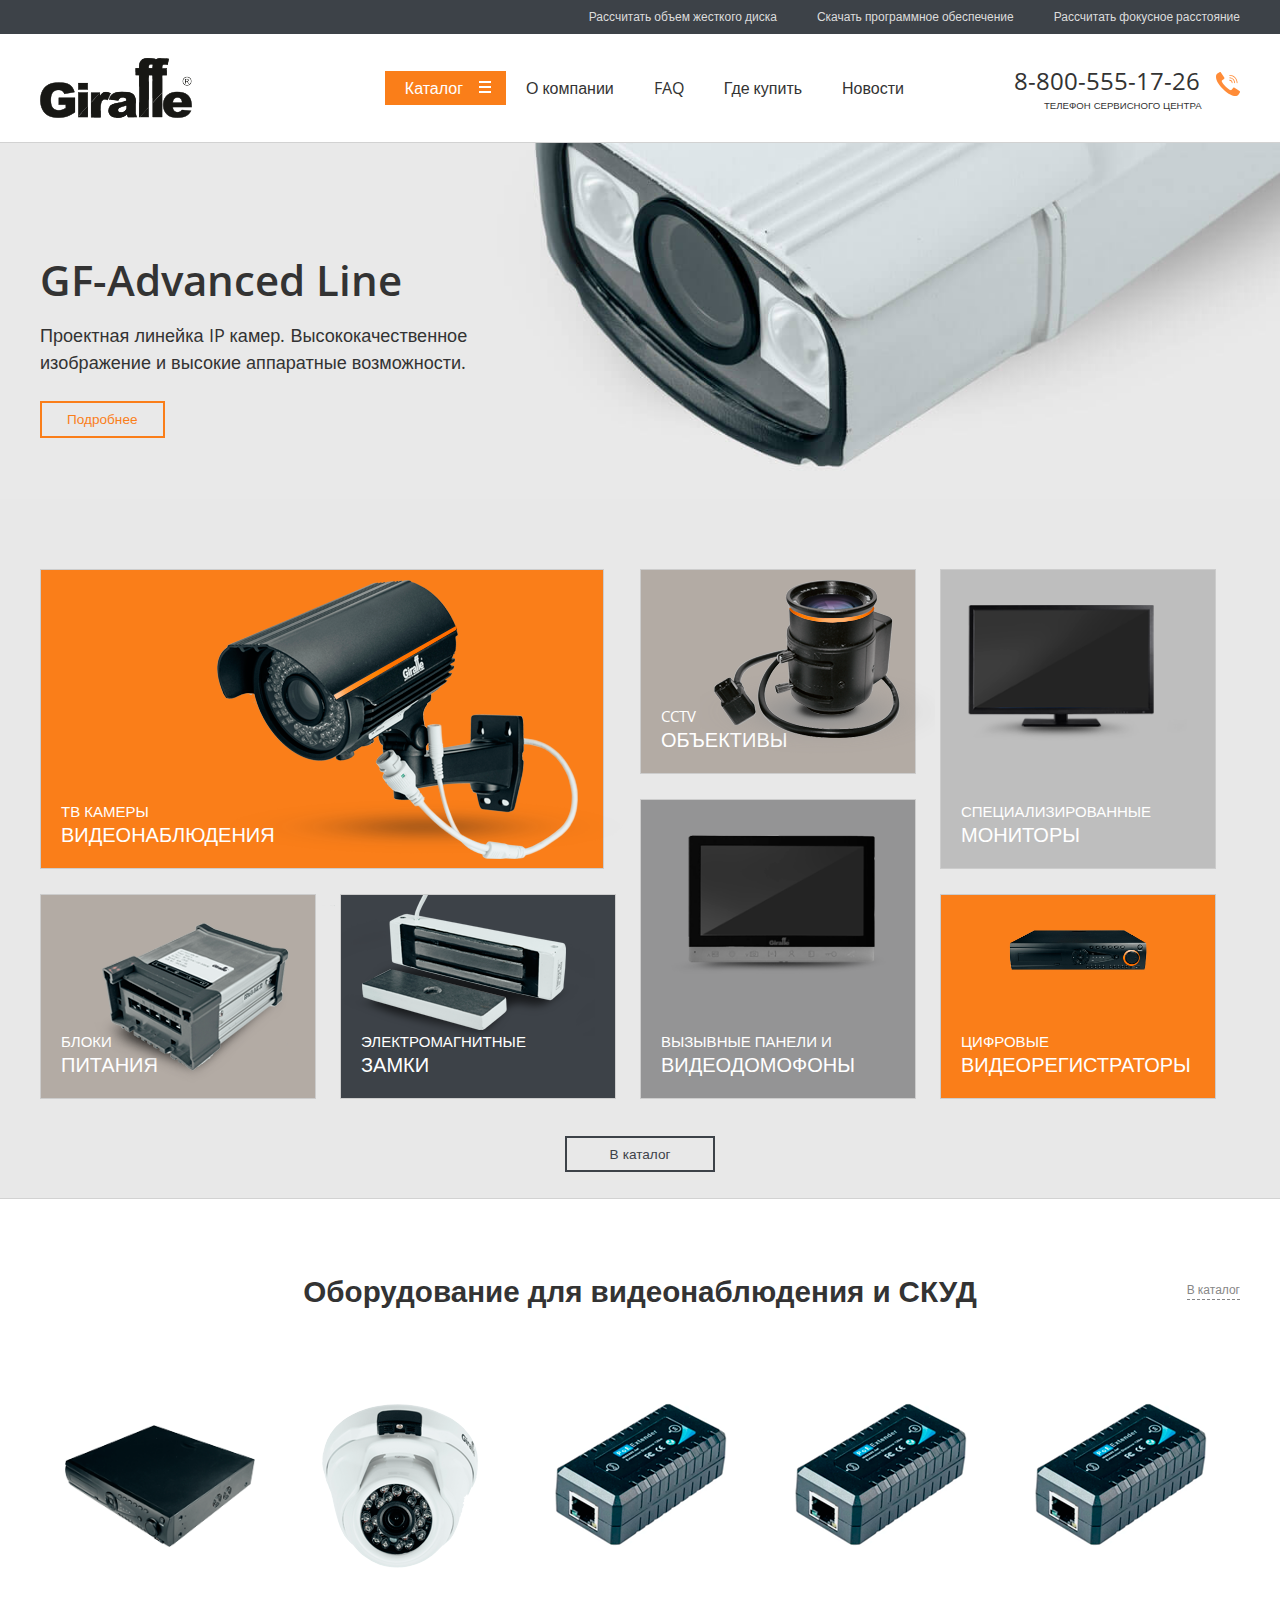
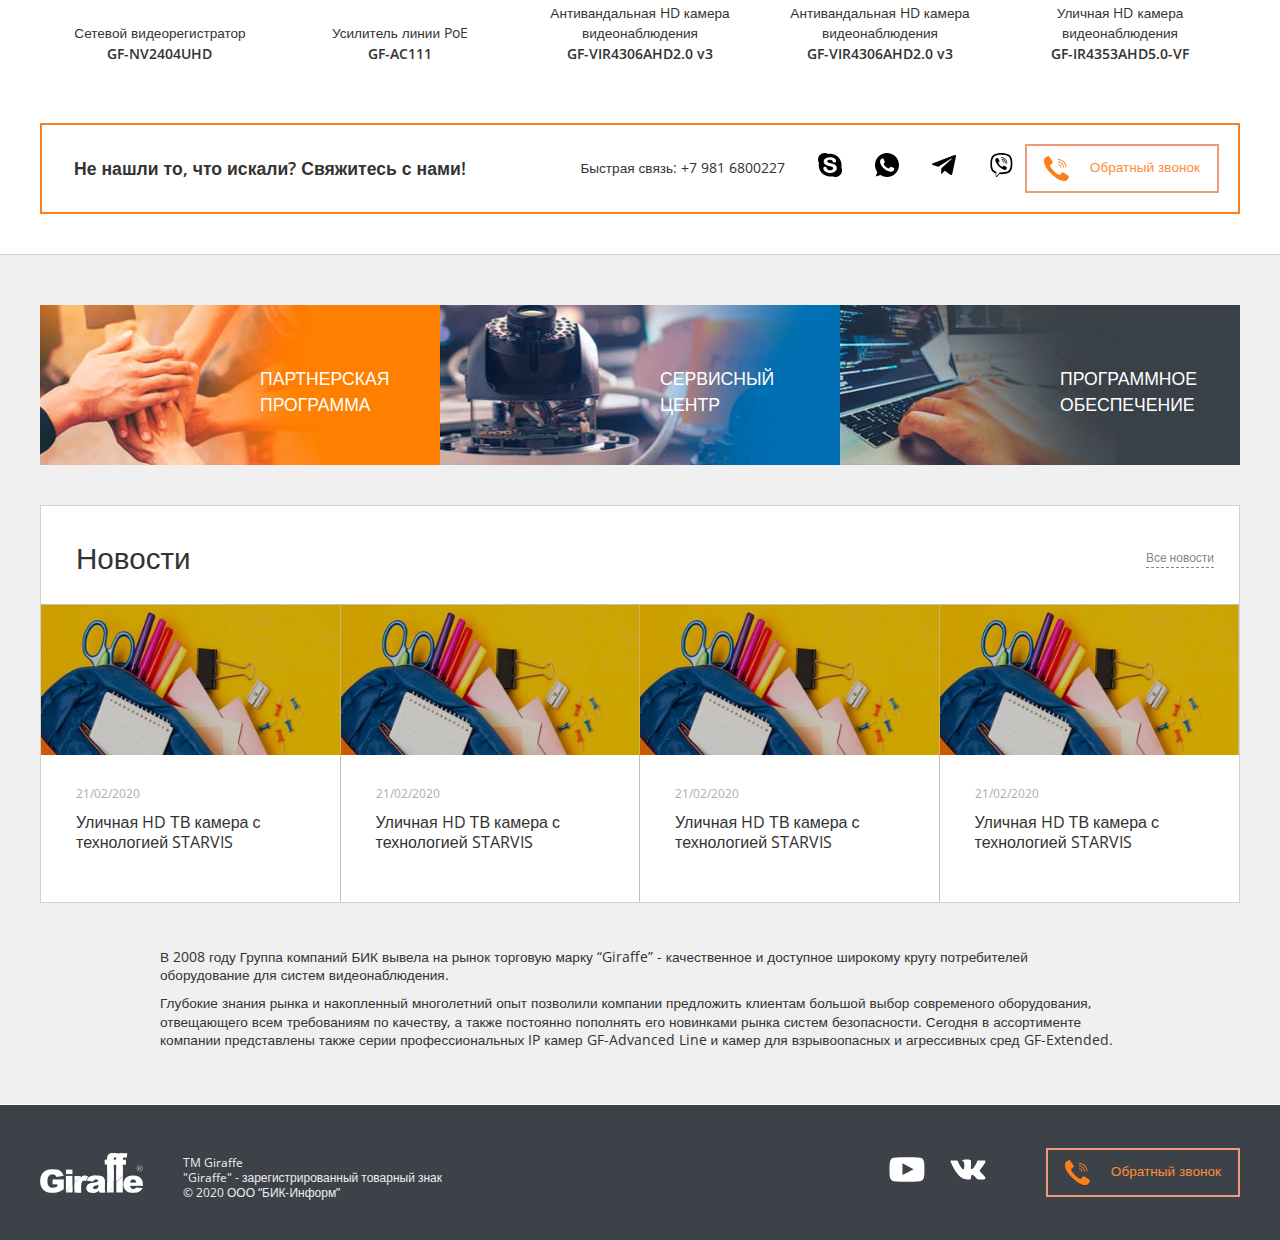
==== commit bf7af71c: "fix ie and media" ====
--- a/index.html
+++ b/index.html
@@ -152,10 +152,8 @@
                                 <li><a class="grid__sub-link" href="#">ТВ камеры HD-SDI</a></li>
                             </ul>
                             <a class="catalog-link" href="#">В раздел <i class="arrow"></i></a>
-                        </div>
-                        
-                        <div class="grid__img grid__img--right"><img src="./img/catalog-img1.png" alt=""></div>
-                        
+                        </div>                        
+                        <div class="grid__img grid__img--right"><img src="./img/catalog-img1.png" alt=""></div>                        
                     </div>
                     <div class="grid__item" href="#">
                         <h3 class="grid__title" href="#"><a href="#"><span>CCTV</span>Объективы</a></h3>
@@ -166,13 +164,18 @@
                             </ul>
                             <a class="catalog-link" href="#">В раздел <i class="arrow"></i></a>
                         </div>
-                        <div class="grid__img grid__img--right"><img src="./img/catalog-img2.png" alt=""></div>
-                        
+                        <div class="grid__img grid__img--right"><img src="./img/catalog-img2.png" alt=""></div>                        
                     </div>
                     <div class="grid__item grid__item--height" href="#">
                         <h3 class="grid__title" href="#"><a href="#"><span>Специализированные</span>мониторы</a></h3>
-                        <div class="grid__img grid__img--center"><img src="./img/catalog-img3.png" alt=""></div>
-                        
+                        <div class="grid__sub">
+                            <ul class="grid__list">
+                                <li><a class="grid__sub-link" href="#">Фиксированные объективы</a></li>
+                                <li><a class="grid__sub-link" href="#">Вариофокальные объективы</a></li>                                
+                            </ul>
+                            <a class="catalog-link" href="#">В раздел <i class="arrow"></i></a>
+                        </div>
+                        <div class="grid__img grid__img--center"><img src="./img/catalog-img3.png" alt=""></div>                        
                     </div>
                     <div class="grid__item grid__item--height" href="#">
                         <h3 class="grid__title" href="#"><a href="#"><span>Вызывные панели и</span>видеодомофоны</a></h3>
--- a/scss/style.css
+++ b/scss/style.css
@@ -76,6 +76,12 @@
   color: #333333;
 }
 
+@media (max-width: 1080px) {
+  body {
+    font-size: 14px;
+  }
+}
+
 .visually-hidden:not(:focus):not(:active),
 input[type="checkbox"].visually-hidden,
 input[type="radio"].visually-hidden {
@@ -269,6 +275,12 @@
   border-bottom-color: transparent;
 }
 
+@media (max-width: 980px) {
+  .logo {
+    width: 120px;
+  }
+}
+
 .header__top {
   background-color: #3d4248;
 }
@@ -348,6 +360,18 @@
   background-color: #3d4248;
 }
 
+@media (max-width: 1080px) {
+  .main-menu__link--catalog {
+    padding-right: 33px !important;
+  }
+}
+
+@media (max-width: 1080px) {
+  .main-menu__link {
+    padding: 5px 15px;
+  }
+}
+
 .h-contacts {
   margin-left: 90px;
 }
@@ -382,6 +406,12 @@
   font-size: 0.6em;
   color: #333333;
   text-transform: uppercase;
+}
+
+@media (max-width: 1200px) {
+  .h-contacts {
+    margin-left: 20px;
+  }
 }
 
 .slider {
@@ -404,6 +434,14 @@
   -webkit-box-pack: center;
       -ms-flex-pack: center;
           justify-content: center;
+  background-repeat: no-repeat;
+  background-size: 100%;
+}
+
+@media (max-width: 980px) {
+  .slider__item {
+    height: 300px;
+  }
 }
 
 .slider__descr {
@@ -422,8 +460,19 @@
 }
 
 .main-catalog {
-  padding-bottom: 45px;
+  padding-top: 2%;
+  padding-bottom: 2%;
   background-color: #e8e8e8;
+}
+
+.main-catalog .btn {
+  display: block;
+  max-width: 150px;
+  margin: auto;
+}
+
+.grid {
+  margin-bottom: 1%;
 }
 
 .grid__sizer {
@@ -469,31 +518,42 @@
   height: 300px;
 }
 
-.grid__item:nth-of-type(2) {
+.grid__item--height:not(.grid__item--big) .grid__img {
+  width: 80%;
+}
+
+@media (max-width: 1080px) {
+  .grid__item--height {
+    height: 250px;
+  }
+}
+
+.grid__item:not(.grid__item--big) .catalog-link {
+  margin-left: auto;
+}
+
+.grid__item:nth-of-type(7) {
   background-color: #b3aba4;
 }
 
-.grid__item:nth-of-type(3) {
+.grid__item:nth-of-type(6) {
   background-color: #949495;
 }
 
+.grid__item:nth-of-type(5) {
+  background-color: #bebebe;
+}
+
 .grid__item:nth-of-type(4) {
-  background-color: #bebebe;
-}
-
-.grid__item:nth-of-type(5) {
   background-color: #b3aba4;
 }
 
-.grid__item:nth-of-type(6) {
+.grid__item:nth-of-type(8) {
   background-color: #3d4248;
 }
 
 .grid__item:hover {
   background-color: #4c5056;
-  display: -webkit-box;
-  display: -ms-flexbox;
-  display: flex;
   -webkit-box-orient: vertical;
   -webkit-box-direction: normal;
       -ms-flex-direction: column;
@@ -501,12 +561,13 @@
 }
 
 .grid__item:hover .grid__title {
-  -ms-flex-item-align: start;
-      align-self: flex-start;
+  margin-top: 0;
 }
 
 .grid__item:hover .grid__sub {
-  display: block;
+  display: -webkit-box;
+  display: -ms-flexbox;
+  display: flex;
 }
 
 .grid__item:hover:not(.grid__item--big) .grid__img {
@@ -517,7 +578,12 @@
 .grid__sub {
   margin-top: 5%;
   max-width: 280px;
+  height: 100%;
   display: none;
+  -webkit-box-orient: vertical;
+  -webkit-box-direction: normal;
+      -ms-flex-direction: column;
+          flex-direction: column;
 }
 
 .grid__sub-link {
@@ -525,6 +591,10 @@
   display: block;
   font-size: 0.85em;
   text-transform: none;
+}
+
+.grid__sub .catalog-link {
+  margin-top: auto;
 }
 
 .grid__img {
@@ -550,9 +620,14 @@
           transform: translateX(50%);
 }
 
+@media (max-width: 1180px) {
+  .grid__img {
+    width: 90%;
+  }
+}
+
 .grid__title {
-  -ms-flex-item-align: end;
-      align-self: flex-end;
+  margin: auto 0 0 0;
   font-size: 1.25em;
   line-height: 1.3;
   font-weight: 400;
@@ -567,6 +642,12 @@
 .grid__title span {
   display: block;
   font-size: 0.75em;
+}
+
+@media (max-width: 1080px) {
+  .grid__title {
+    font-size: 1.05em;
+  }
 }
 
 .grid::after {
@@ -648,7 +729,7 @@
 
 .items-carousel__title {
   margin-top: auto;
-  font-size: 14px;
+  font-size: 0.85em;
   font-weight: 400;
   text-align: center;
 }
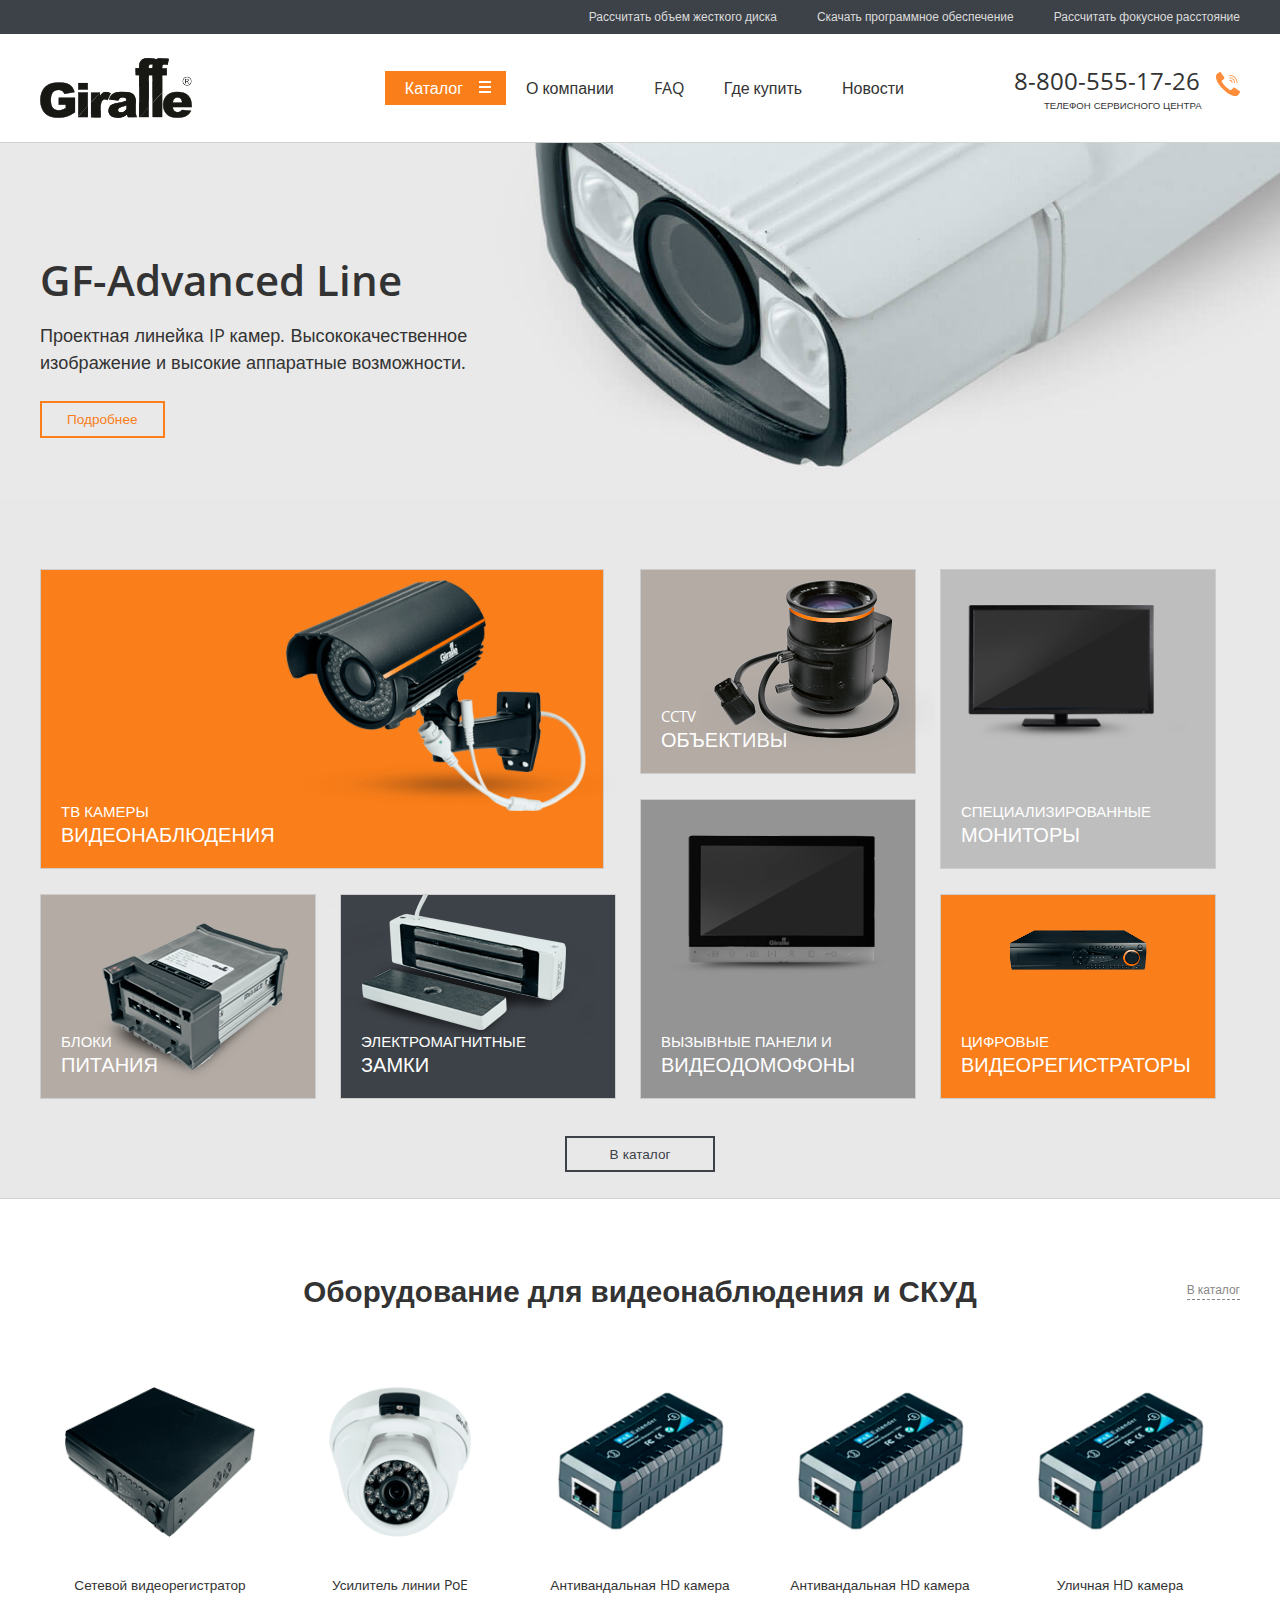
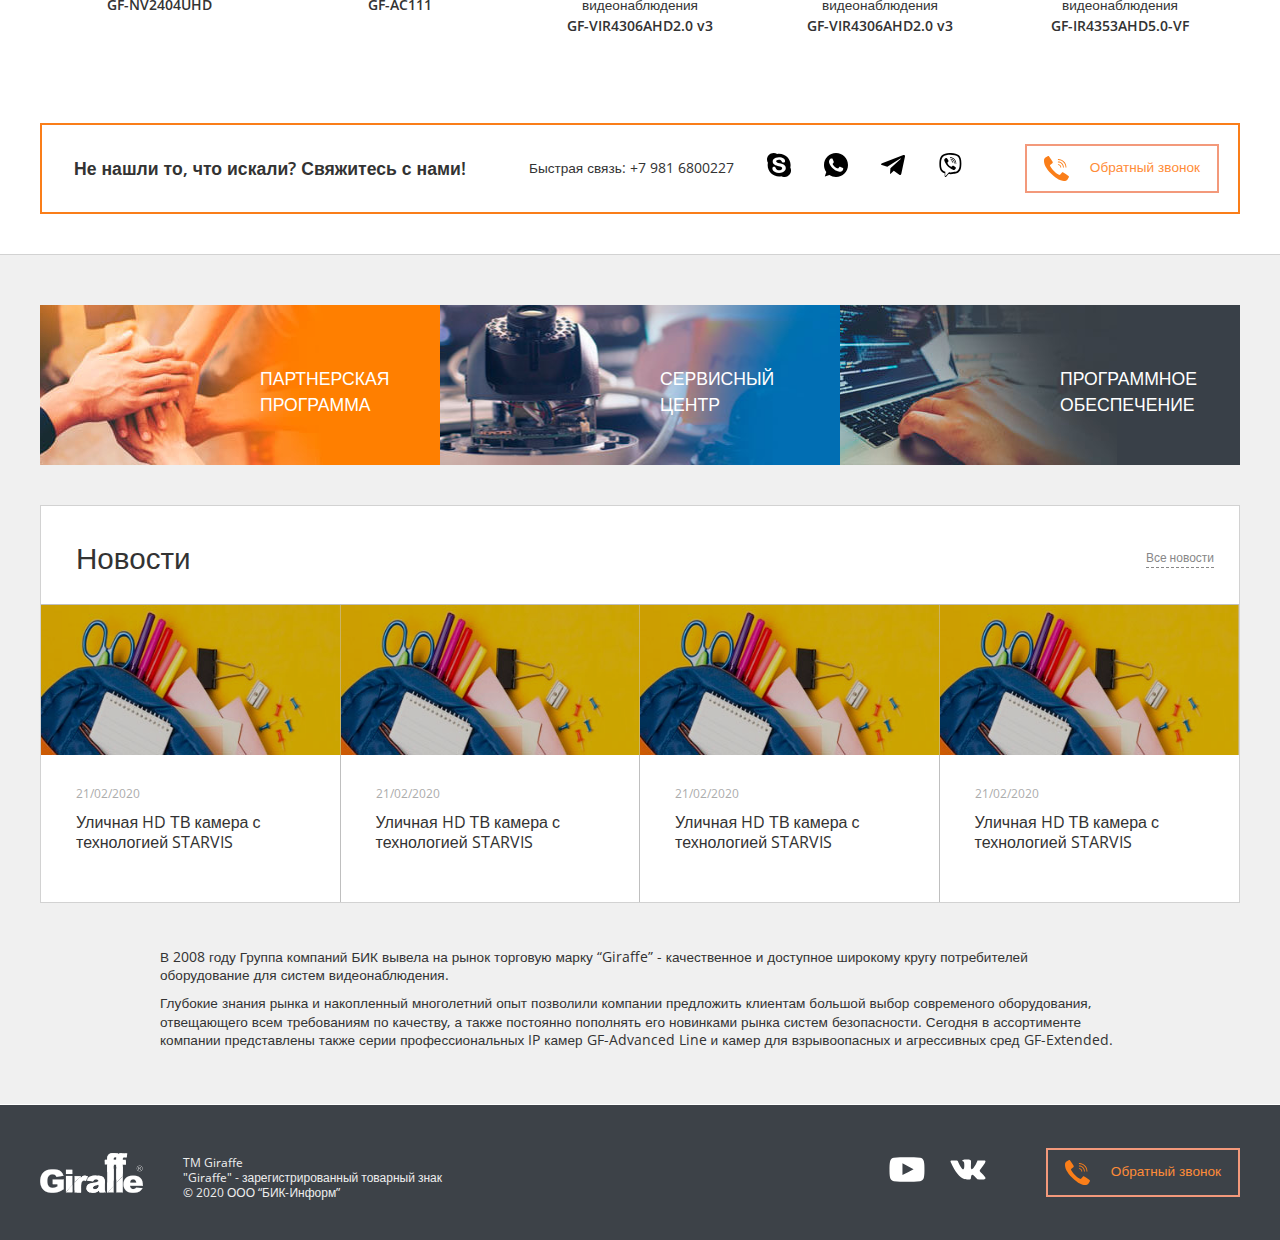
==== commit bee5b38e: "fix products on main for ie" ====
--- a/index.html
+++ b/index.html
@@ -94,7 +94,7 @@
                 </a>
                 <div class="header__right">
                     <nav class="main-menu">
-                        <a class="main-menu__mobile" href="#"></a>
+                        <a class="main-menu__mobile" href="#"><span class="burger"></span></a>
 
                         <ul class="main-menu__list">
                             <li class="main-menu__item">
@@ -208,44 +208,44 @@
                     <h1>Оборудование для видеонаблюдения и СКУД</h1>
                     <a class="title__link" href="#">В каталог</a>
                 </div>
-                <ul class="items-carousel">
-                    <li class="items-carousel__item">
-                        <div class="items-carousel__wrapper">
-                            <a class="items-carousel__link" href="#">
+                <ul class="products">
+                    <li class="products__item">
+                        <div class="products__wrapper">
+                            <a class="products__link" href="#">
                                 <img src="./img/product.png" alt="">
-                                <h3 class="items-carousel__title">Сетевой видеорегистратор <span>GF-NV2404UHD</span></h3>
-                            </a>
-                        </div>
-                    </li>
-                    <li class="items-carousel__item">
-                        <div class="items-carousel__wrapper">
-                            <a class="items-carousel__link" href="#">
+                                <h3 class="products__title">Сетевой видеорегистратор <span>GF-NV2404UHD</span></h3>
+                            </a>
+                        </div>
+                    </li>
+                    <li class="products__item">
+                        <div class="products__wrapper">
+                            <a class="products__link" href="#">
                                 <img src="./img/product2.png" alt="">
-                                <h3 class="items-carousel__title">Усилитель линии PoE  <span>GF-AC111</span></h3>
-                            </a>
-                        </div>
-                    </li>
-                    <li class="items-carousel__item">
-                        <div class="items-carousel__wrapper">
-                            <a class="items-carousel__link" href="#">
+                                <h3 class="products__title">Усилитель линии PoE  <span>GF-AC111</span></h3>
+                            </a>
+                        </div>
+                    </li>
+                    <li class="products__item">
+                        <div class="products__wrapper">
+                            <a class="products__link" href="#">
                                 <img src="./img/product3.png" alt="">
-                                <h3 class="items-carousel__title">Антивандальная HD камера  видеонаблюдения <span>GF-VIR4306AHD2.0 v3</span></h3>
-                            </a>
-                        </div>
-                    </li>
-                    <li class="items-carousel__item">
-                        <div class="items-carousel__wrapper">
-                            <a class="items-carousel__link" href="#">
+                                <h3 class="products__title">Антивандальная HD камера  видеонаблюдения <span>GF-VIR4306AHD2.0 v3</span></h3>
+                            </a>
+                        </div>
+                    </li>
+                    <li class="products__item">
+                        <div class="products__wrapper">
+                            <a class="products__link" href="#">
                                 <img src="./img/product3.png" alt="">
-                                <h3 class="items-carousel__title">Антивандальная HD камера  видеонаблюдения <span>GF-VIR4306AHD2.0 v3</span></h3>
-                            </a>
-                        </div>
-                    </li>
-                    <li class="items-carousel__item">
-                        <div class="items-carousel__wrapper">
-                            <a class="items-carousel__link" href="#">
+                                <h3 class="products__title">Антивандальная HD камера  видеонаблюдения <span>GF-VIR4306AHD2.0 v3</span></h3>
+                            </a>
+                        </div>
+                    </li>
+                    <li class="products__item">
+                        <div class="products__wrapper">
+                            <a class="products__link" href="#">
                                 <img src="./img/product3.png" alt="">
-                                <h3 class="items-carousel__title">Уличная HD камера видеонаблюдения <span>GF-IR4353AHD5.0-VF</span></h3>
+                                <h3 class="products__title">Уличная HD камера видеонаблюдения <span>GF-IR4353AHD5.0-VF</span></h3>
                             </a>
                         </div>
                     </li>
--- a/scss/style.css
+++ b/scss/style.css
@@ -325,10 +325,25 @@
   display: none;
 }
 
+@media (max-width: 900px) {
+  .main-menu__mobile {
+    display: block;
+    width: 50px;
+    height: 50px;
+    background-color: #878787;
+  }
+}
+
 .main-menu__list {
   display: -webkit-box;
   display: -ms-flexbox;
   display: flex;
+}
+
+@media (max-width: 900px) {
+  .main-menu__list {
+    display: none;
+  }
 }
 
 .main-menu__link {
@@ -514,6 +529,12 @@
   width: 47%;
 }
 
+@media (max-width: 1320px) {
+  .grid__item--big .grid__img {
+    width: 60%;
+  }
+}
+
 .grid__item--height {
   height: 300px;
 }
@@ -676,35 +697,36 @@
   margin-top: -10px;
 }
 
-.items-carousel {
+.products {
   margin-bottom: 2%;
   display: -webkit-box;
   display: -ms-flexbox;
   display: flex;
-}
-
-.items-carousel__item {
+  -ms-flex-wrap: wrap;
+      flex-wrap: wrap;
+}
+
+.products__item {
   padding: 0 20px;
-  width: 295px;
-  max-width: 295px;
-}
-
-.items-carousel__wrapper {
+  width: 20%;
+}
+
+.products__wrapper {
   padding: 0 5px 35px 5px;
   -webkit-transition: background-color 0.2s;
   transition: background-color 0.2s;
 }
 
-.items-carousel__wrapper:hover {
+.products__wrapper:hover {
   background-color: #f0f0f0;
 }
 
-.items-carousel__wrapper:hover img {
+.products__wrapper:hover img {
   -webkit-transform: scale(1.03);
           transform: scale(1.03);
 }
 
-.items-carousel__link {
+.products__link {
   min-height: 315px;
   display: -webkit-box;
   display: -ms-flexbox;
@@ -719,22 +741,24 @@
           align-items: center;
 }
 
-.items-carousel__link img {
-  margin-top: auto;
+.products__link img {
+  margin-top: 20%;
+  height: 150px;
   -webkit-transition: -webkit-transform 0.2s;
   transition: -webkit-transform 0.2s;
   transition: transform 0.2s;
   transition: transform 0.2s, -webkit-transform 0.2s;
 }
 
-.items-carousel__title {
-  margin-top: auto;
+.products__title {
+  margin-top: 20%;
+  max-width: 272px;
   font-size: 0.85em;
   font-weight: 400;
   text-align: center;
 }
 
-.items-carousel__title span {
+.products__title span {
   display: block;
   font-weight: 600;
 }
@@ -910,7 +934,7 @@
 }
 
 .contact-us__small {
-  margin-left: 10%;
+  margin-left: auto;
   font-size: 0.85em;
 }
 
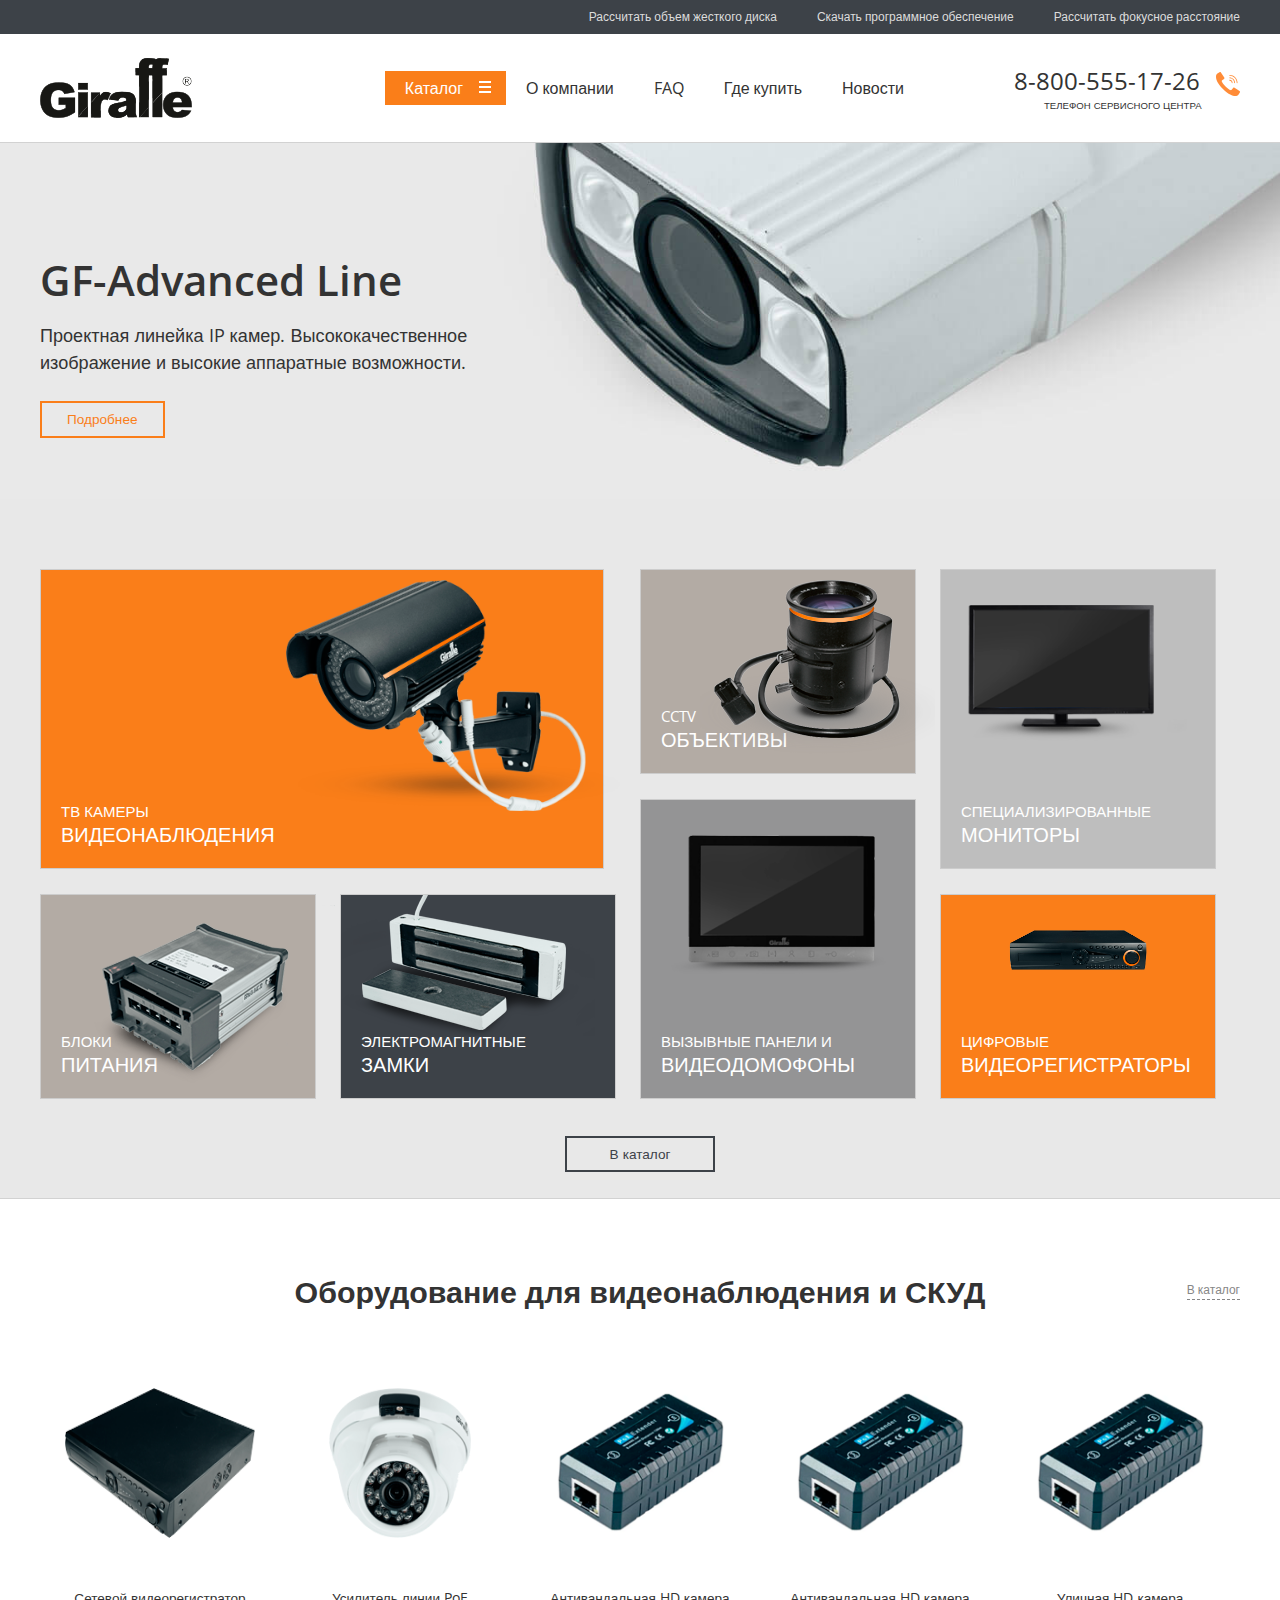
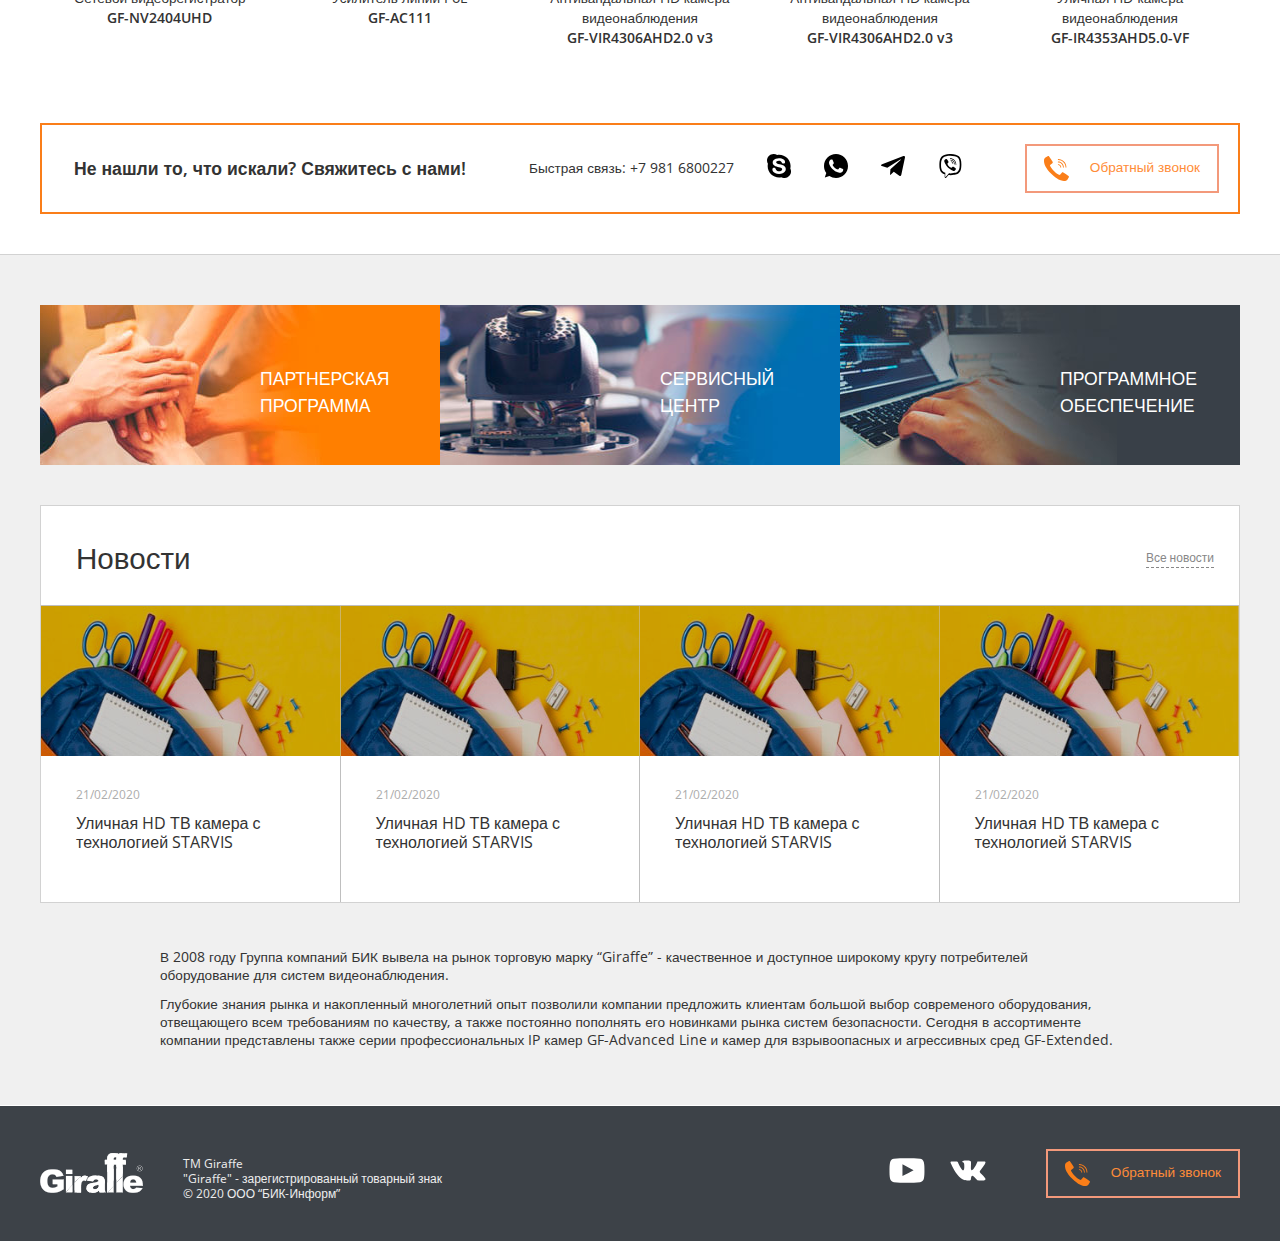
==== commit d22da54c: "last vision and final catalog page" ====
--- a/index.html
+++ b/index.html
@@ -199,7 +199,7 @@
                     </div>
                 </div>
 
-                <a class="btn" href="#">В каталог</a>
+                <a class="btn btn--center" href="#">В каталог</a>
             </div>            
         </section>
         <section class="main-products">
--- a/scss/style.css
+++ b/scss/style.css
@@ -159,6 +159,11 @@
   background-color: #fff;
 }
 
+main {
+  border-top: 1px solid #d2d2d2;
+  border-bottom: 1px solid #fff;
+}
+
 .btn {
   position: relative;
   padding: 6px 25px;
@@ -179,6 +184,12 @@
   border-color: #fa7e19;
 }
 
+.btn--center {
+  display: block;
+  max-width: 150px;
+  margin: auto;
+}
+
 .btn--callback {
   padding: 10px 17px;
   color: #ff8c38;
@@ -253,7 +264,7 @@
 }
 
 .title h1 {
-  font-size: 1.85em;
+  font-size: 1.9em;
   font-weight: 600;
   text-align: center;
 }
@@ -273,6 +284,275 @@
 
 .title__link:hover {
   border-bottom-color: transparent;
+}
+
+.top {
+  padding-top: 10px;
+  background-color: #f0f0f0;
+}
+
+.top h1 {
+  margin-bottom: 2.5%;
+  font-size: 1.9em;
+}
+
+.breadcrumbs {
+  margin-bottom: 3%;
+  display: -webkit-box;
+  display: -ms-flexbox;
+  display: flex;
+  -ms-flex-wrap: wrap;
+      flex-wrap: wrap;
+  -webkit-box-align: center;
+      -ms-flex-align: center;
+          align-items: center;
+}
+
+.breadcrumbs__item {
+  margin: 0 10px;
+}
+
+.breadcrumbs__item:first-child {
+  margin-left: 0;
+}
+
+.breadcrumbs__link {
+  font-size: 0.75em;
+  color: #878787;
+  -webkit-transition: 0.3s;
+  transition: 0.3s;
+}
+
+.breadcrumbs__link:hover {
+  color: #fa7e19;
+}
+
+.categories {
+  padding-bottom: 30px !important;
+  display: -webkit-box;
+  display: -ms-flexbox;
+  display: flex;
+  -ms-flex-wrap: wrap;
+      flex-wrap: wrap;
+}
+
+.categories__item {
+  margin-right: 45px;
+  margin-bottom: 20px;
+  width: 22%;
+  -webkit-transition: 0.3s;
+  transition: 0.3s;
+  background-color: #3d4248;
+}
+
+.categories__item:nth-child(4n+1) {
+  background-color: #fa7e19;
+}
+
+.categories__item:nth-child(2n) {
+  background-color: #b3aba4;
+}
+
+.categories__item:nth-child(4n) {
+  margin-right: 0;
+  background-color: #949495;
+}
+
+.categories__item:hover {
+  background-color: #4c5056;
+}
+
+@media (max-width: 1210px) {
+  .categories__item {
+    margin-right: 30px;
+  }
+}
+
+.categories__link {
+  padding: 0 1.25em;
+  display: -webkit-box;
+  display: -ms-flexbox;
+  display: flex;
+  -webkit-box-align: center;
+      -ms-flex-align: center;
+          align-items: center;
+  height: 90px;
+  font-size: 1.15em;
+  line-height: 1;
+  color: #fff;
+}
+
+.categories__link span {
+  display: block;
+  max-width: 140px;
+}
+
+.filter {
+  border-top: 1px solid #d2d2d2;
+}
+
+.filter__result {
+  padding: 12px 0;
+  display: -webkit-box;
+  display: -ms-flexbox;
+  display: flex;
+  -webkit-box-align: center;
+      -ms-flex-align: center;
+          align-items: center;
+}
+
+.filter__result .result-nums {
+  margin-right: 45px;
+  font-size: 0.85em;
+  color: #878787;
+}
+
+.filter__result .result-nums span {
+  font-weight: 600;
+}
+
+.filter__btn {
+  position: relative;
+  padding: 3px 45px 3px 17px;
+  color: #fff;
+  border: 2px solid #3d4248;
+  outline: none;
+  cursor: pointer;
+  border-color: #fa7e19;
+  background-color: #fa7e19;
+  -webkit-transition: 0.3s;
+  transition: 0.3s;
+}
+
+.filter__btn::after {
+  position: absolute;
+  top: 10px;
+  right: 20px;
+  display: block;
+  content: '';
+  border: solid #fff;
+  border-width: 0 3px 3px 0;
+  padding: 3px;
+  width: 3px;
+  height: 3px;
+  -webkit-transform: rotate(45deg);
+          transform: rotate(45deg);
+  -webkit-transition: 0.2s;
+  transition: 0.2s;
+}
+
+.filter__btn:hover, .filter__btn.active {
+  color: #fff;
+  background-color: #3d4248;
+  border-color: #3d4248;
+}
+
+.filter__btn.active::after {
+  top: 13px;
+  -webkit-transform: rotate(-135deg);
+          transform: rotate(-135deg);
+}
+
+.filter__btn.active:hover {
+  opacity: 0.9;
+}
+
+@media (max-width: 1080px) {
+  .filter__btn {
+    padding-right: 33px !important;
+  }
+}
+
+.filter__wrapper {
+  padding: 30px 0 5px 0;
+  background-color: #cccccc;
+  border-bottom: 1px solid #d2d2d2;
+  border-top: 1px solid #d2d2d2;
+}
+
+.filter__form {
+  display: -webkit-box;
+  display: -ms-flexbox;
+  display: flex;
+  -ms-flex-wrap: wrap;
+      flex-wrap: wrap;
+}
+
+.filter__item {
+  margin-bottom: 32px;
+  width: 33%;
+  display: -webkit-box;
+  display: -ms-flexbox;
+  display: flex;
+  -webkit-box-align: center;
+      -ms-flex-align: center;
+          align-items: center;
+}
+
+.filter__name {
+  margin-right: 25px;
+  width: 100px;
+  font-size: 0.75em;
+  line-height: 1;
+  color: #fff;
+  text-align: right;
+}
+
+.filter__apply {
+  padding: 15px 40px;
+  margin: auto;
+  max-width: 1440px;
+  display: -webkit-box;
+  display: -ms-flexbox;
+  display: flex;
+  -webkit-box-align: center;
+      -ms-flex-align: center;
+          align-items: center;
+  font-size: 0.75em;
+  color: #878787;
+}
+
+.filter__apply-link {
+  padding: 5px 15px;
+  margin-right: 5px;
+  display: block;
+  background-color: #cccccc;
+  color: #fff;
+  font-size: 0.75em;
+  -webkit-transition: opacity 0.3s;
+  transition: opacity 0.3s;
+}
+
+.filter__apply-link:hover {
+  opacity: 0.9;
+}
+
+.filter__apply p {
+  margin-right: 45px;
+}
+
+.filter__apply .reset {
+  margin-left: 20px;
+  background: transparent;
+  color: #878787;
+  outline: none;
+  border: 0;
+  cursor: pointer;
+}
+
+.filter__apply .reset:hover {
+  opacity: 0.7;
+}
+
+@media (max-width: 900px) {
+  .filter__apply {
+    padding: 0 20px;
+  }
+}
+
+.vision {
+  padding: 2em 0 2.5em 0;
+  border-top: 1px solid #d2d2d2;
 }
 
 @media (max-width: 980px) {
@@ -431,7 +711,6 @@
 
 .slider {
   background-color: #e8e8e8;
-  border-top: 1px solid #d2d2d2;
 }
 
 .slider__item {
@@ -480,12 +759,6 @@
   background-color: #e8e8e8;
 }
 
-.main-catalog .btn {
-  display: block;
-  max-width: 150px;
-  margin: auto;
-}
-
 .grid {
   margin-bottom: 1%;
 }
@@ -697,8 +970,11 @@
   margin-top: -10px;
 }
 
+.main-products .products {
+  margin-bottom: 2%;
+}
+
 .products {
-  margin-bottom: 2%;
   display: -webkit-box;
   display: -ms-flexbox;
   display: flex;
@@ -712,7 +988,7 @@
 }
 
 .products__wrapper {
-  padding: 0 5px 35px 5px;
+  padding: 0 5px 25px 5px;
   -webkit-transition: background-color 0.2s;
   transition: background-color 0.2s;
 }
@@ -726,8 +1002,28 @@
           transform: scale(1.03);
 }
 
+.products__wrapper--vision {
+  padding: 0 5px 15px 5px;
+}
+
+.products__wrapper--vision:hover {
+  background-color: #fff;
+}
+
+.products__wrapper--vision .products__link {
+  min-height: auto;
+}
+
+.products__wrapper--vision .products__title {
+  margin-top: 10%;
+}
+
+.products__wrapper--vision img {
+  height: 130px !important;
+}
+
 .products__link {
-  min-height: 315px;
+  min-height: 300px;
   display: -webkit-box;
   display: -ms-flexbox;
   display: flex;
@@ -751,7 +1047,7 @@
 }
 
 .products__title {
-  margin-top: 20%;
+  margin-top: 26%;
   max-width: 272px;
   font-size: 0.85em;
   font-weight: 400;
@@ -915,6 +1211,7 @@
 
 .contact-us {
   padding: 19px 19px 19px 32px;
+  margin-top: 4%;
   display: -webkit-box;
   display: -ms-flexbox;
   display: flex;
@@ -965,7 +1262,6 @@
 .footer {
   padding: 40px 0;
   background-color: #3d4248;
-  border-top: 1px solid #fff;
 }
 
 .footer__left, .footer__right {
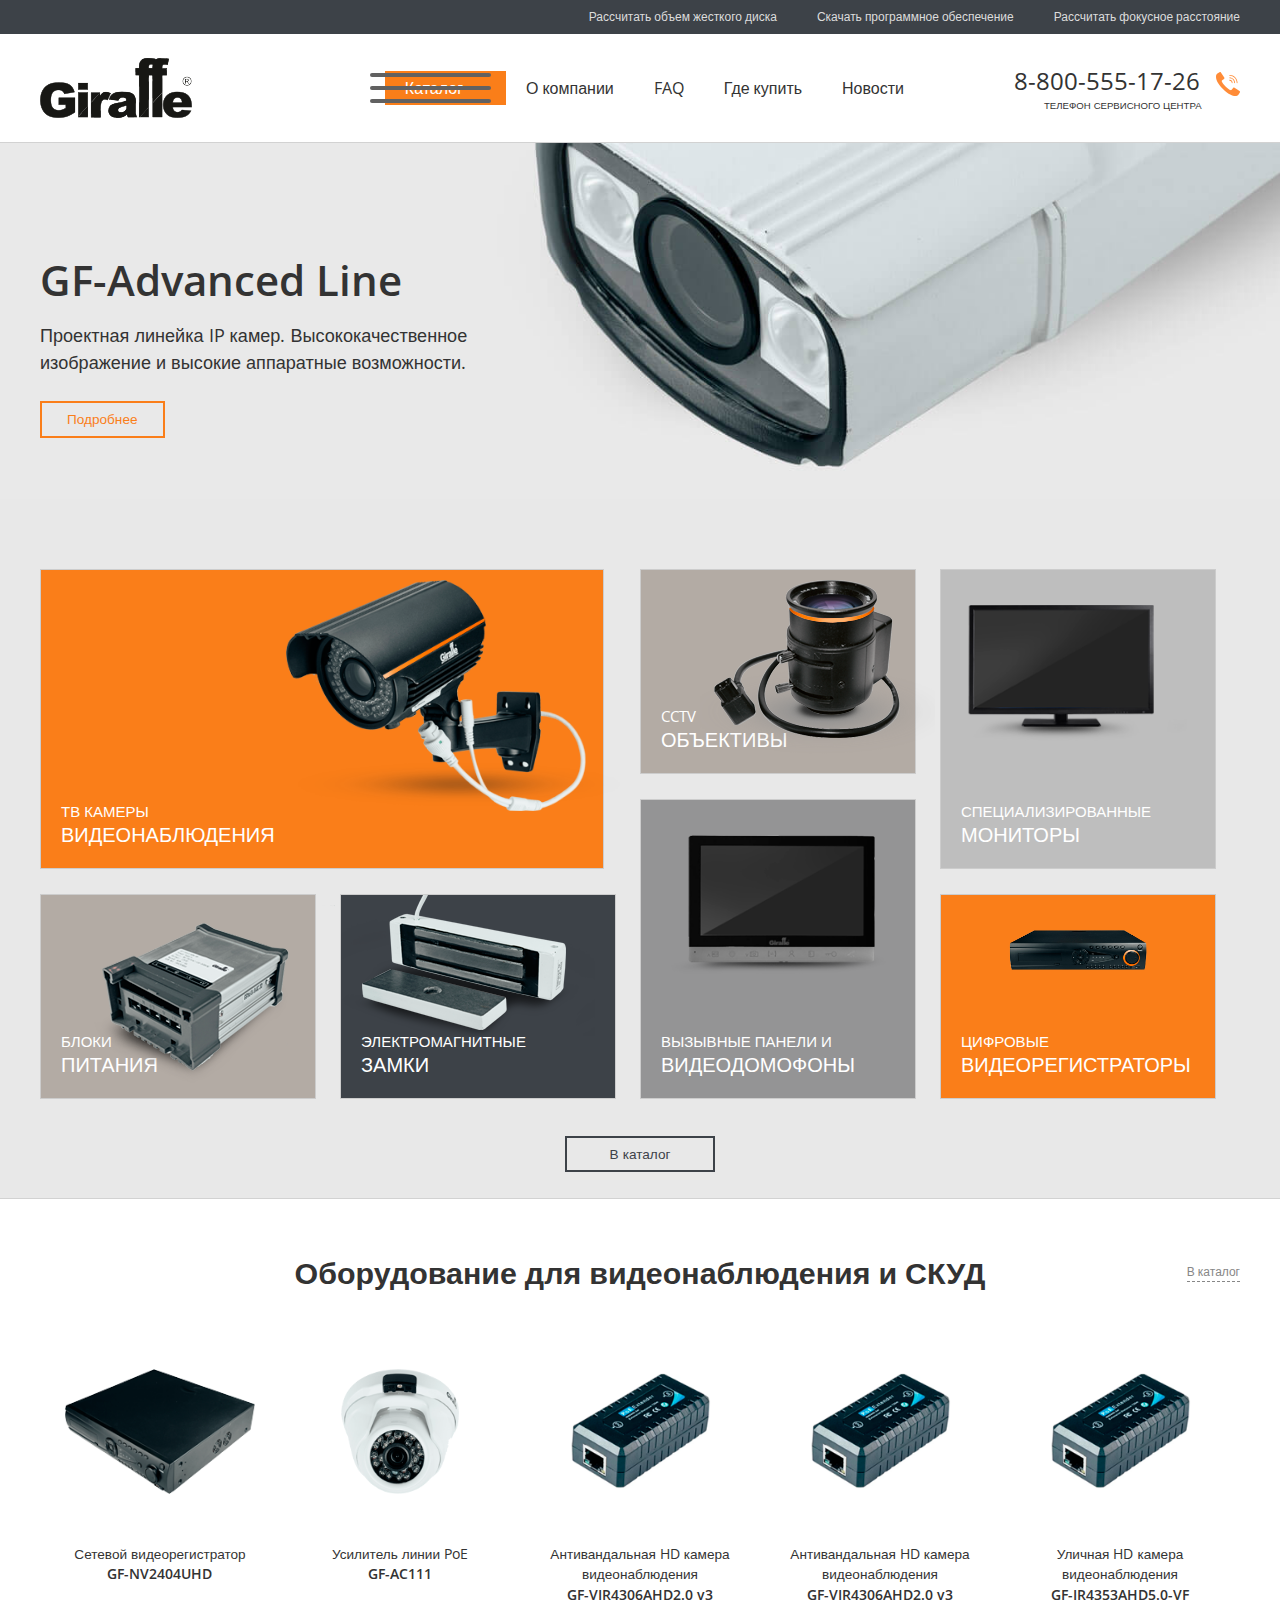
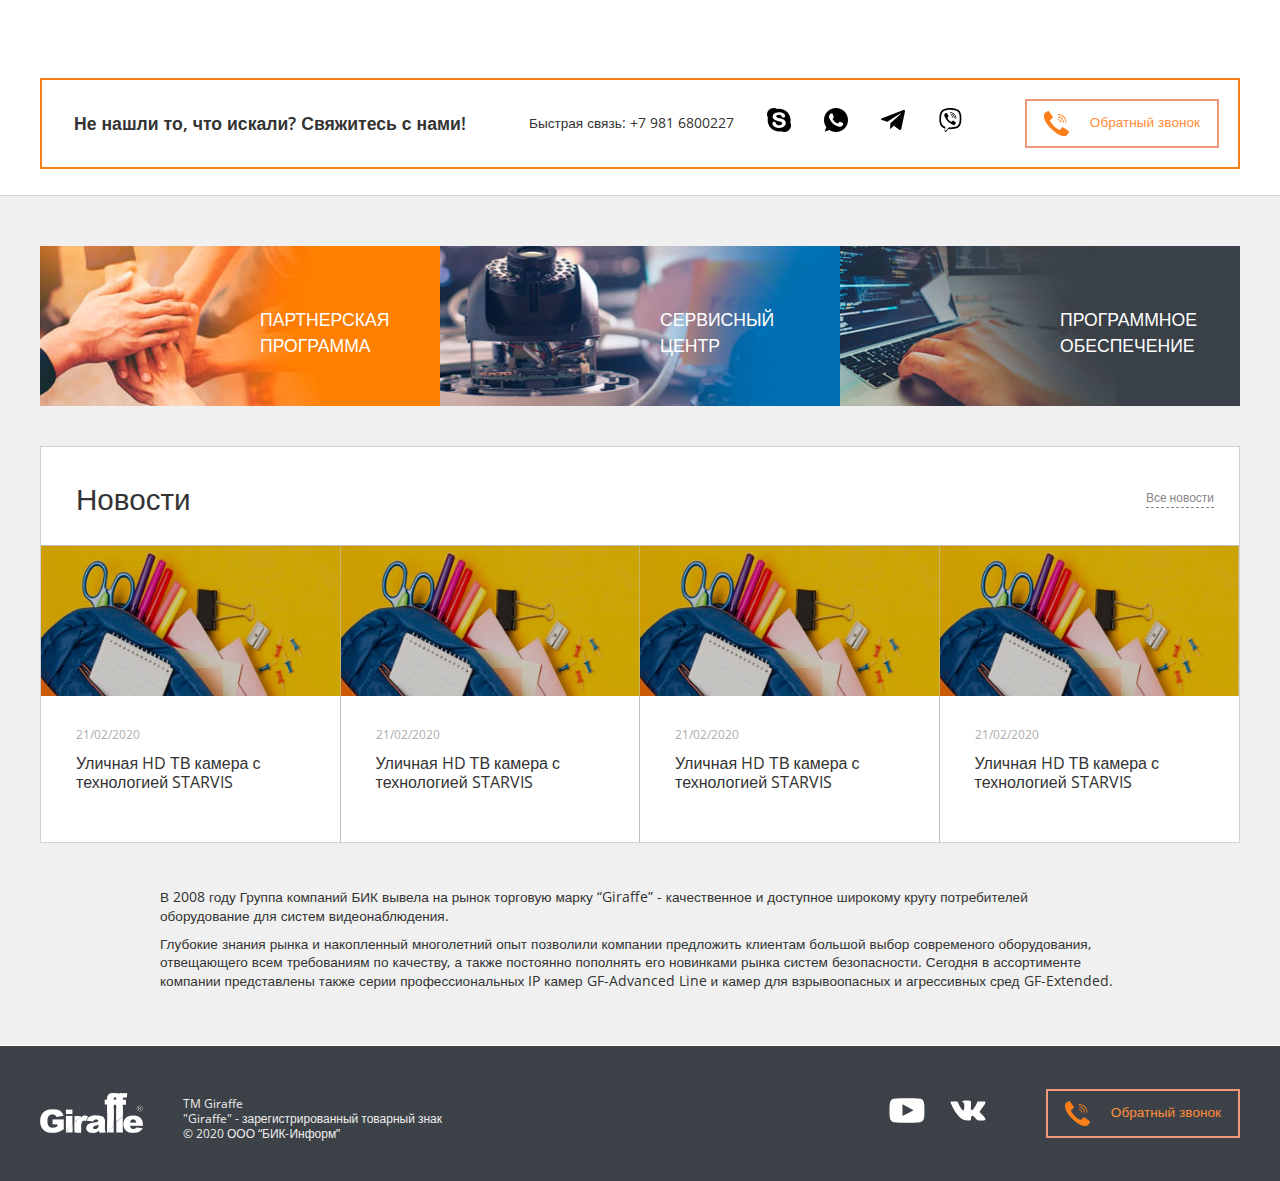
==== commit f565b476: "Item page small fix btn" ====
--- a/index.html
+++ b/index.html
@@ -6,7 +6,9 @@
     <title>Main page Gfcctv</title>
     <!-- <link rel="preload" href="./assets/fonts/open-sans-regular.woff2" as="font">
     <link rel="preload" href="./assets/fonts/open-sans-600.woff2" as="font"> -->
-    <link rel="stylesheet" href="./scss/style.css">
+    <link rel="stylesheet" href="./scss/slick.css">
+    <link rel="stylesheet" href="./scss/slick-theme.css">
+    <link rel="stylesheet" href="./scss/style.css">    
 </head>
 <body>  
     <div class="svg-sprite" style="display:none">
@@ -140,7 +142,7 @@
         </section>
         <section class="main-catalog">
             <div class="container">
-                <div class="grid">
+                <div class="grid gridJS">
                     <div class="grid__sizer"></div>
                     <div class="grid__gutter"></div>
                     <div class="grid__item grid__item--big grid__item--height" href="#">
@@ -405,6 +407,7 @@
     </footer>
     <script src="./js/jquery-3.4.1.min.js"> </script>
     <script src="./js/masonry.pkgd.min.js"></script>
+    <script src="./js/slick.min.js"></script>
     <script src="./js/main.js"></script>
 </body>
 </html>--- a/scss/style.css
+++ b/scss/style.css
@@ -74,6 +74,7 @@
   font-weight: 400;
   line-height: 1.5;
   color: #333333;
+  min-width: 450px;
 }
 
 @media (max-width: 1080px) {
@@ -129,6 +130,14 @@
   max-width: 1040px;
 }
 
+.container--item {
+  display: -webkit-box;
+  display: -ms-flexbox;
+  display: flex;
+  -ms-flex-wrap: wrap;
+      flex-wrap: wrap;
+}
+
 @media (max-width: 900px) {
   .container {
     padding: 0 20px;
@@ -139,24 +148,26 @@
 .burger::before,
 .burger::after {
   position: absolute;
-  display: block;
-  width: 12px;
-  height: 2px;
-  -webkit-transition: 0.3s;
-  transition: 0.3s;
-  background-color: #fff;
+  top: 42%;
+  display: block;
+  width: 100%;
+  height: 4px;
+  border-radius: 2px;
+  -webkit-transition: .3s;
+  transition: .3s;
+  background-color: #616161;
 }
 
 .burger::before {
   content: '';
-  top: -5px;
-  background-color: #fff;
+  top: -13px;
+  background-color: #616161;
 }
 
 .burger::after {
   content: '';
-  top: 5px;
-  background-color: #fff;
+  top: 13px;
+  background-color: #616161;
 }
 
 main {
@@ -292,7 +303,7 @@
 }
 
 .top h1 {
-  margin-bottom: 2.5%;
+  padding-bottom: 2.5%;
   font-size: 1.9em;
 }
 
@@ -566,6 +577,7 @@
 }
 
 .header__bottom {
+  position: relative;
   padding: 24px 0;
 }
 
@@ -586,6 +598,12 @@
 
 .top-menu__item {
   margin-left: 40px;
+}
+
+@media (max-width: 686px) {
+  .top-menu__item {
+    margin-left: 15px;
+  }
 }
 
 .top-menu__link {
@@ -605,12 +623,28 @@
   display: none;
 }
 
+.main-menu__mobile.active .burger {
+  background-color: transparent;
+}
+
+.main-menu__mobile.active .burger::before {
+  top: 0;
+  -webkit-transform: rotate(45deg);
+          transform: rotate(45deg);
+}
+
+.main-menu__mobile.active .burger::after {
+  top: 0;
+  -webkit-transform: rotate(145deg);
+          transform: rotate(145deg);
+}
+
 @media (max-width: 900px) {
   .main-menu__mobile {
+    position: relative;
     display: block;
     width: 50px;
     height: 50px;
-    background-color: #878787;
   }
 }
 
@@ -623,6 +657,17 @@
 @media (max-width: 900px) {
   .main-menu__list {
     display: none;
+    position: absolute;
+    top: 95px;
+    left: 0;
+    padding-bottom: 15px !important;
+    width: 100%;
+    -webkit-box-orient: vertical;
+    -webkit-box-direction: normal;
+        -ms-flex-direction: column;
+            flex-direction: column;
+    background-color: #fff;
+    z-index: 2;
   }
 }
 
@@ -650,6 +695,12 @@
   right: 15px;
 }
 
+@media (max-width: 900px) {
+  .main-menu__link--catalog .burger {
+    display: none;
+  }
+}
+
 .main-menu__link--catalog:hover {
   color: #fff;
   background-color: #3d4248;
@@ -664,6 +715,12 @@
 @media (max-width: 1080px) {
   .main-menu__link {
     padding: 5px 15px;
+  }
+}
+
+@media (max-width: 900px) {
+  .main-menu__link {
+    padding: 15px;
   }
 }
 
@@ -687,6 +744,12 @@
   transition: 0.3s;
 }
 
+@media (max-width: 500px) {
+  .h-contacts__phone svg {
+    display: none;
+  }
+}
+
 .h-contacts__phone:hover {
   opacity: 0.8;
 }
@@ -694,6 +757,12 @@
 .h-contacts__phone:hover svg {
   -webkit-transform: rotate(15deg);
           transform: rotate(15deg);
+}
+
+@media (max-width: 500px) {
+  .h-contacts__phone {
+    padding-right: 0;
+  }
 }
 
 .h-contacts__txt {
@@ -703,9 +772,25 @@
   text-transform: uppercase;
 }
 
+@media (max-width: 500px) {
+  .h-contacts__txt {
+    padding-left: 0px;
+  }
+}
+
 @media (max-width: 1200px) {
   .h-contacts {
     margin-left: 20px;
+  }
+}
+
+@media (max-width: 500px) {
+  .h-contacts {
+    -webkit-box-ordinal-group: 0;
+        -ms-flex-order: -1;
+            order: -1;
+    margin-left: 0px;
+    margin-right: 40px;
   }
 }
 
@@ -759,6 +844,22 @@
   background-color: #e8e8e8;
 }
 
+.catalog {
+  padding: 2.5em 0;
+  border-top: 1px solid #d2d2d2;
+  background-color: #f0f0f0;
+}
+
+.catalog .grid__item {
+  margin-right: 35px;
+  width: 23%;
+  height: 303px;
+}
+
+.catalog .grid__item:nth-child(4n) {
+  margin-right: 0;
+}
+
 .grid {
   margin-bottom: 1%;
 }
@@ -776,9 +877,9 @@
   display: -webkit-box;
   display: -ms-flexbox;
   display: flex;
-  padding: 20px;
   width: 23%;
   height: 205px;
+  padding: 20px;
   float: left;
   margin-bottom: 25px;
   background-color: #fa7e19;
@@ -881,8 +982,8 @@
 }
 
 .grid__sub-link {
-  margin-bottom: 15px;
-  display: block;
+  padding: 10px 30px 10px 0;
+  display: inline-block;
   font-size: 0.85em;
   text-transform: none;
 }
@@ -951,7 +1052,7 @@
 }
 
 .main-products {
-  padding: 70px 0 40px 0;
+  padding: 4% 0 2% 0;
   background-color: #fff;
   border-top: 1px solid #d2d2d2;
 }
@@ -987,10 +1088,22 @@
   width: 20%;
 }
 
+@media (max-width: 1150px) {
+  .products__item {
+    width: 30%;
+  }
+}
+
+@media (max-width: 850px) {
+  .products__item {
+    width: 50%;
+  }
+}
+
 .products__wrapper {
   padding: 0 5px 25px 5px;
-  -webkit-transition: background-color 0.2s;
-  transition: background-color 0.2s;
+  -webkit-transition: all 0.2s;
+  transition: all 0.2s;
 }
 
 .products__wrapper:hover {
@@ -1002,6 +1115,10 @@
           transform: scale(1.03);
 }
 
+.products__wrapper:active {
+  opacity: .6;
+}
+
 .products__wrapper--vision {
   padding: 0 5px 15px 5px;
 }
@@ -1020,6 +1137,12 @@
 
 .products__wrapper--vision img {
   height: 130px !important;
+}
+
+@media (max-width: 650px) {
+  .products__wrapper {
+    padding: 0 5px 10px 5px;
+  }
 }
 
 .products__link {
@@ -1039,11 +1162,35 @@
 
 .products__link img {
   margin-top: 20%;
-  height: 150px;
+  height: 140px;
   -webkit-transition: -webkit-transform 0.2s;
   transition: -webkit-transform 0.2s;
   transition: transform 0.2s;
   transition: transform 0.2s, -webkit-transform 0.2s;
+}
+
+@media (max-width: 1350px) {
+  .products__link img {
+    height: 125px;
+  }
+}
+
+@media (max-width: 850px) {
+  .products__link img {
+    margin-top: 10%;
+  }
+}
+
+@media (max-width: 1350px) {
+  .products__link {
+    min-height: 250px;
+  }
+}
+
+@media (max-width: 850px) {
+  .products__link {
+    min-height: 225px;
+  }
 }
 
 .products__title {
@@ -1057,6 +1204,12 @@
 .products__title span {
   display: block;
   font-weight: 600;
+}
+
+@media (max-width: 850px) {
+  .products__title {
+    margin-top: 15%;
+  }
 }
 
 .advantages {
@@ -1136,6 +1289,8 @@
   display: -webkit-box;
   display: -ms-flexbox;
   display: flex;
+  -ms-flex-wrap: wrap;
+      flex-wrap: wrap;
 }
 
 .news__item {
@@ -1258,6 +1413,203 @@
   fill: #fa7e19;
 }
 
+@media (max-width: 900px) {
+  .contact-us {
+    -webkit-box-orient: vertical;
+    -webkit-box-direction: normal;
+        -ms-flex-direction: column;
+            flex-direction: column;
+  }
+}
+
+/* ITEM PART */
+.item {
+  padding-bottom: 45px;
+  background-color: #f0f0f0;
+}
+
+.item__info {
+  position: relative;
+  padding-top: 10px;
+  -webkit-box-flex: 1;
+      -ms-flex: 1;
+          flex: 1;
+}
+
+.item__info .btn {
+  position: absolute;
+  bottom: 20px;
+  right: 0;
+}
+
+@media (max-width: 670px) {
+  .item__info .btn {
+    position: relative;
+    bottom: 0;
+    margin-top: 20px;
+  }
+}
+
+@media (max-width: 670px) {
+  .item__info {
+    padding-top: 30px;
+  }
+}
+
+.item__gallery {
+  -webkit-box-flex: 1;
+      -ms-flex: 1;
+          flex: 1;
+  margin-right: 4%;
+  max-width: 48%;
+}
+
+@media (max-width: 670px) {
+  .item__gallery {
+    max-width: 100%;
+  }
+}
+
+.item__buttons {
+  padding-right: 35px;
+  display: -webkit-box;
+  display: -ms-flexbox;
+  display: flex;
+  -webkit-box-pack: justify;
+      -ms-flex-pack: justify;
+          justify-content: space-between;
+  border-bottom: 1px solid #d2d2d2;
+}
+
+.item__btn-tab {
+  padding: 10px 5px;
+  font-size: 0.85em;
+  background: transparent;
+  border: 0;
+  outline: 0;
+  border-bottom: 5px solid transparent;
+  cursor: pointer;
+  -webkit-transition: opacity 0.2s;
+  transition: opacity 0.2s;
+}
+
+.item__btn-tab.active {
+  font-weight: 600;
+  border-color: #3d4248;
+}
+
+.item__btn-tab:first-of-type {
+  padding-left: 0;
+}
+
+.item__btn-tab:last-of-type {
+  margin-right: 0;
+}
+
+.item__btn-tab:not(.active):hover {
+  opacity: 0.8;
+}
+
+.item__body-tab {
+  padding-top: 4%;
+}
+
+.item__content {
+  font-size: 0.85em;
+}
+
+.special-list {
+  margin-bottom: 4%;
+  display: -webkit-box;
+  display: -ms-flexbox;
+  display: flex;
+}
+
+.special-list__item {
+  padding: 5px 9px;
+  margin-right: 10px;
+  font-size: 0.65em;
+  font-weight: 600;
+  color: #fff;
+  background-color: #3d4248;
+  text-align: center;
+}
+
+.special-list__item:last-of-type {
+  margin-right: 0;
+}
+
+.special-list__item--orange {
+  background-color: #e34d04;
+  text-transform: uppercase;
+}
+
+.photos-for {
+  margin-bottom: 5%;
+}
+
+.photos-for__link {
+  position: relative;
+  display: block;
+  outline: 0;
+  -webkit-transition: opacity 0.2s;
+  transition: opacity 0.2s;
+}
+
+.photos-for__link:hover {
+  opacity: 0.75 !important;
+}
+
+.photos-for__link:hover > .zoom {
+  -webkit-transform: scale(1.1) rotate(145deg);
+          transform: scale(1.1) rotate(145deg);
+}
+
+.photos-nav {
+  display: -webkit-box;
+  display: -ms-flexbox;
+  display: flex;
+}
+
+.photos-nav__item {
+  margin-right: 25px;
+  border: 2px solid transparent;
+  cursor: pointer;
+  outline: 0;
+}
+
+.photos-nav__item.slick-current {
+  border-color: #fa7e19;
+}
+
+.zoom {
+  position: absolute;
+  top: 15px;
+  left: 15px;
+  width: 50px;
+  height: 50px;
+  border: 1px solid #d7d7d7;
+  border-radius: 50%;
+  -webkit-transition: 0.3s;
+  transition: 0.3s;
+}
+
+.zoom::after, .zoom::before {
+  content: '';
+  position: absolute;
+  top: 50%;
+  left: 50%;
+  margin-left: -9px;
+  width: 18px;
+  height: 1px;
+  background-color: #d7d7d7;
+}
+
+.zoom::before {
+  -webkit-transform: rotate(90deg);
+          transform: rotate(90deg);
+}
+
 /* FOOTER PART */
 .footer {
   padding: 40px 0;
@@ -1271,6 +1623,18 @@
   -webkit-box-align: center;
       -ms-flex-align: center;
           align-items: center;
+}
+
+@media (max-width: 800px) {
+  .footer__left, .footer__right {
+    -webkit-box-orient: vertical;
+    -webkit-box-direction: normal;
+        -ms-flex-direction: column;
+            flex-direction: column;
+    -webkit-box-align: start;
+        -ms-flex-align: start;
+            align-items: flex-start;
+  }
 }
 
 .copyright {
@@ -1281,6 +1645,12 @@
   color: #eeeeee;
 }
 
+@media (max-width: 800px) {
+  .copyright {
+    margin-left: 0;
+  }
+}
+
 .social {
   margin-right: 60px;
   display: -webkit-box;
@@ -1290,6 +1660,10 @@
 
 .social__item {
   margin-left: 25px;
+}
+
+.social__item:nth-of-type(1) {
+  margin-left: 0;
 }
 
 .social__link svg {
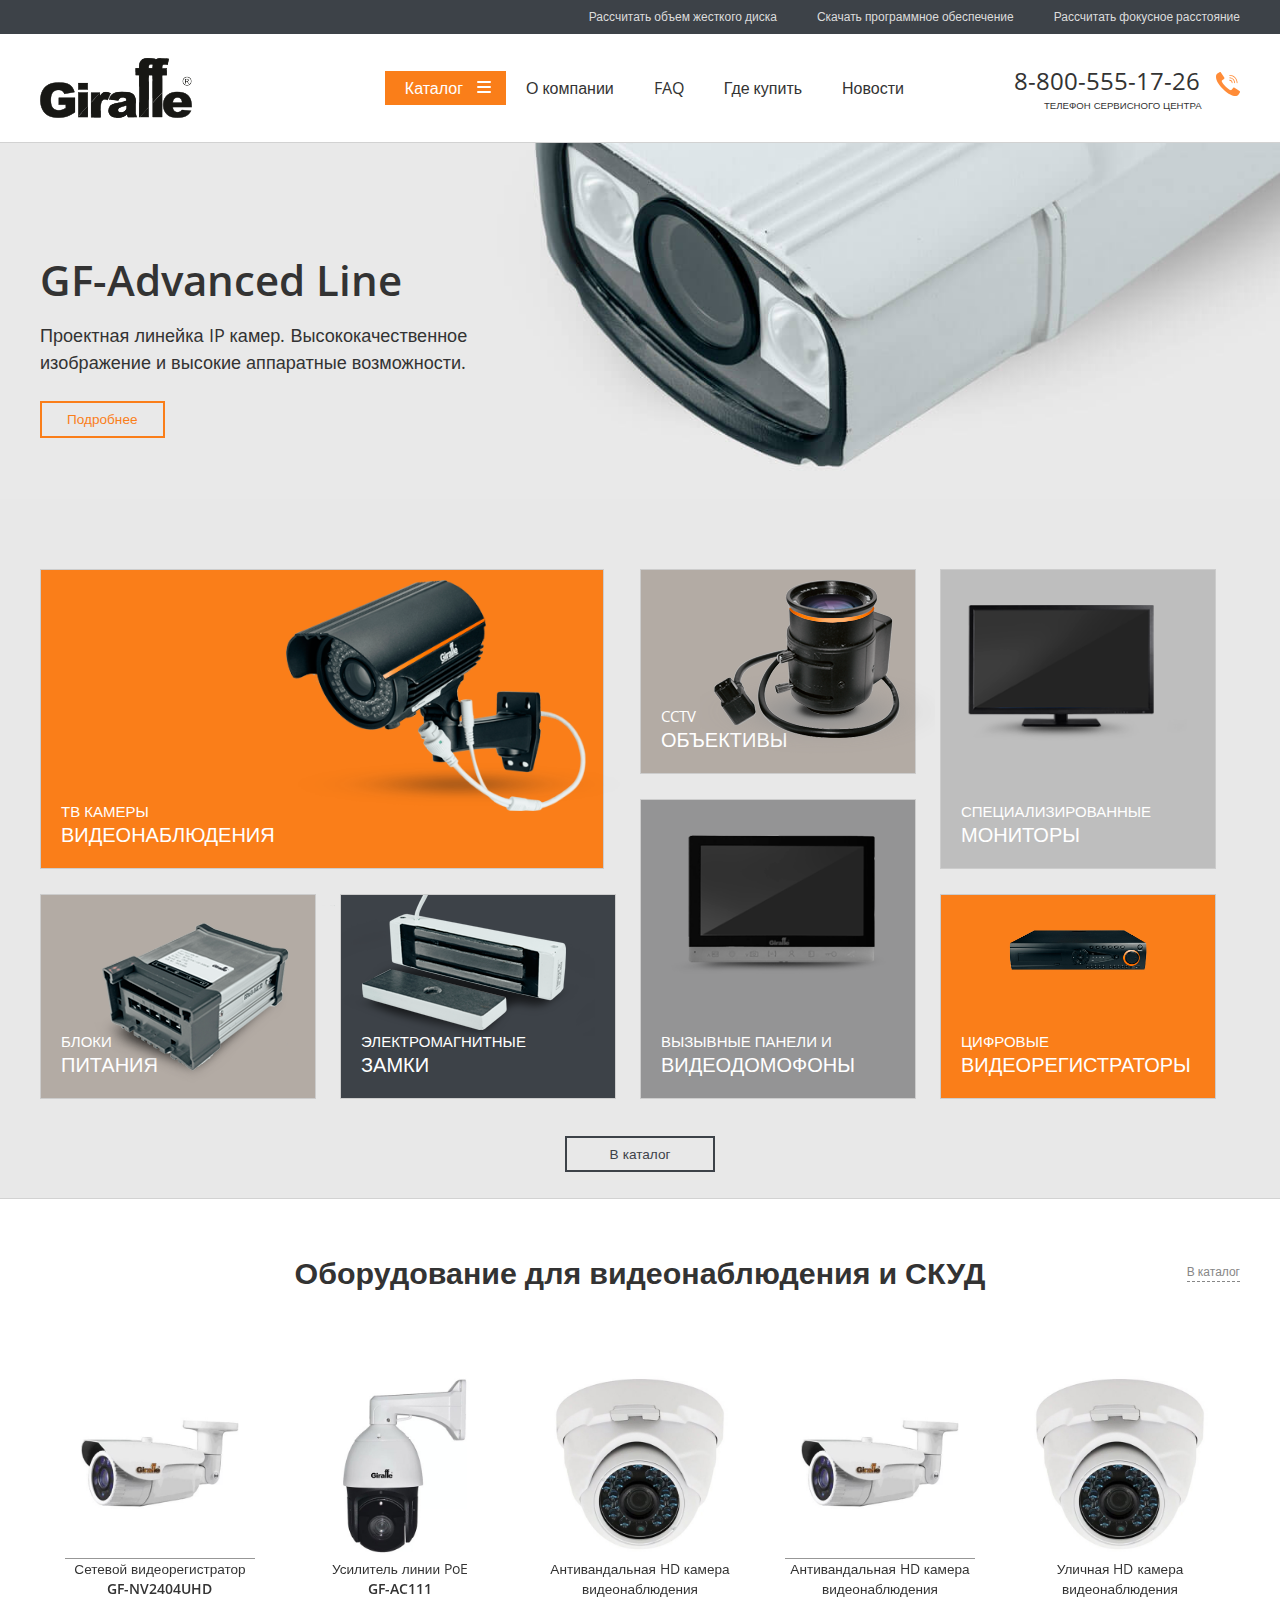
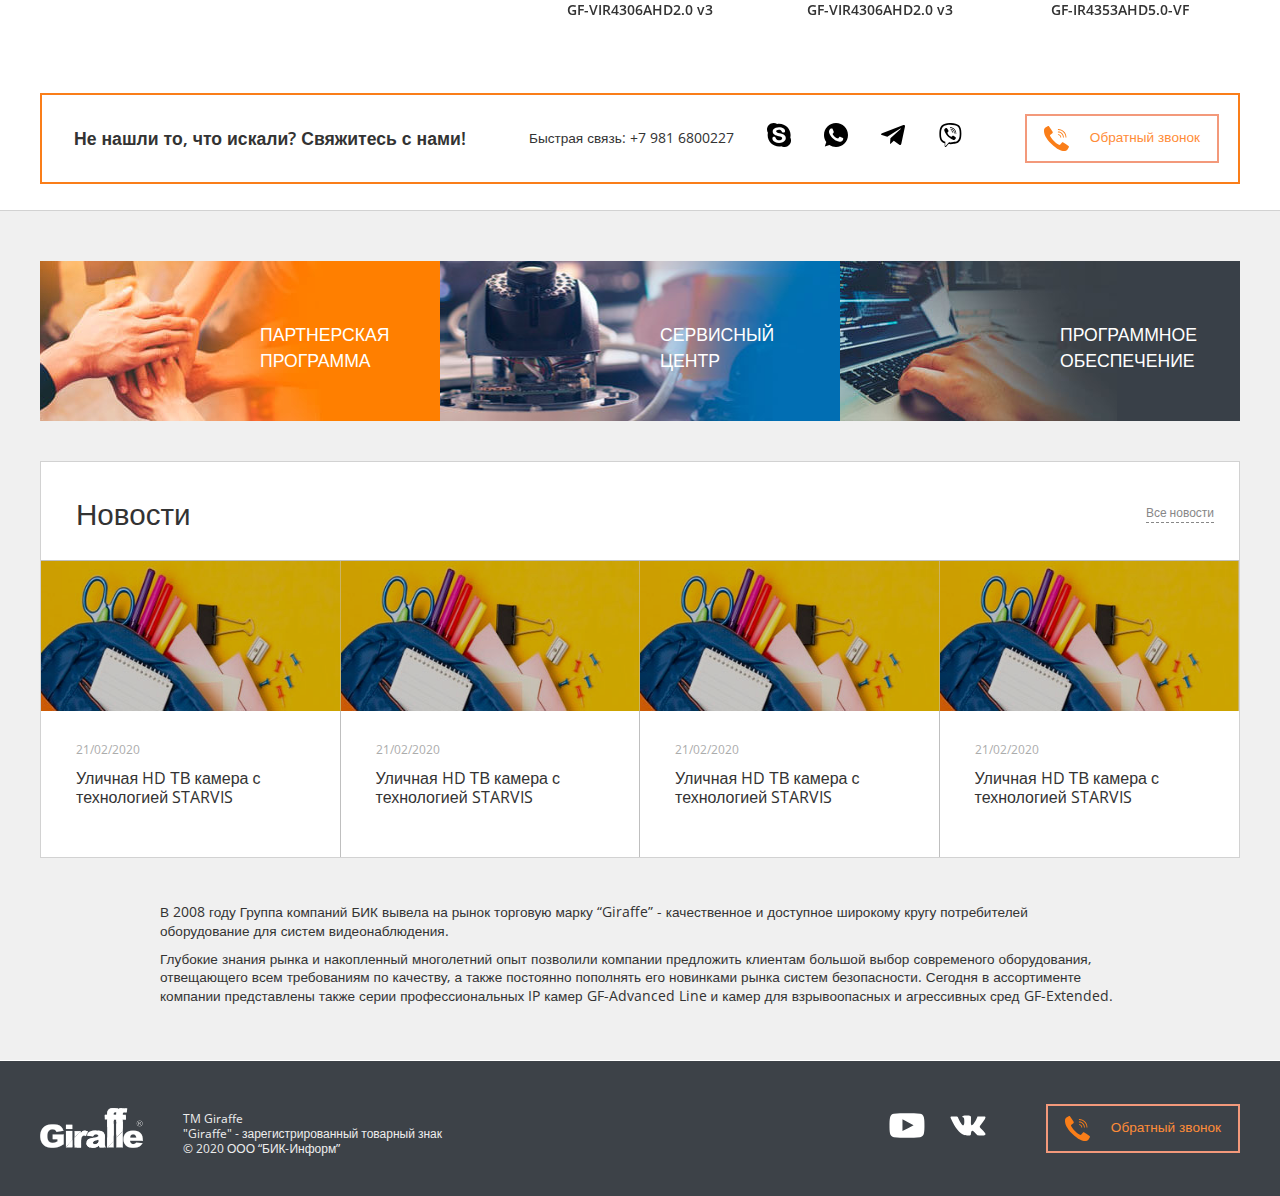
==== commit 13fbe478: "fix 25.03 width slider" ====
--- a/index.html
+++ b/index.html
@@ -172,8 +172,11 @@
                         <h3 class="grid__title" href="#"><a href="#"><span>Специализированные</span>мониторы</a></h3>
                         <div class="grid__sub">
                             <ul class="grid__list">
-                                <li><a class="grid__sub-link" href="#">Фиксированные объективы</a></li>
-                                <li><a class="grid__sub-link" href="#">Вариофокальные объективы</a></li>                                
+                                <li><a class="grid__sub-link" href="#">Мониторы в пластиковом корпусе</a></li>
+                                <li><a class="grid__sub-link" href="#">Мониторы в металлическом корпусе</a></li>
+                                <li><a class="grid__sub-link" href="#">Мониторы Touch Screen</a></li>  
+                                <li><a class="grid__sub-link" href="#">Мониторы 4K</a></li>
+                                <li><a class="grid__sub-link" href="#">Мониторы-тестеры</a></li>                              
                             </ul>
                             <a class="catalog-link" href="#">В раздел <i class="arrow"></i></a>
                         </div>
@@ -210,11 +213,13 @@
                     <h1>Оборудование для видеонаблюдения и СКУД</h1>
                     <a class="title__link" href="#">В каталог</a>
                 </div>
-                <ul class="products">
-                    <li class="products__item">
-                        <div class="products__wrapper">
-                            <a class="products__link" href="#">
-                                <img src="./img/product.png" alt="">
+                <ul class="products productsJs">
+                    <li class="products__item">
+                        <div class="products__wrapper">
+                            <a class="products__link" href="#">
+                                <div class="products__img">
+                                    <img src="./img/itemgf1.jpg" alt="">
+                                </div>                                
                                 <h3 class="products__title">Сетевой видеорегистратор <span>GF-NV2404UHD</span></h3>
                             </a>
                         </div>
@@ -222,7 +227,9 @@
                     <li class="products__item">
                         <div class="products__wrapper">
                             <a class="products__link" href="#">
-                                <img src="./img/product2.png" alt="">
+                                <div class="products__img">
+                                    <img src="./img/itemgf2.jpg" alt="">
+                                </div>
                                 <h3 class="products__title">Усилитель линии PoE  <span>GF-AC111</span></h3>
                             </a>
                         </div>
@@ -230,7 +237,9 @@
                     <li class="products__item">
                         <div class="products__wrapper">
                             <a class="products__link" href="#">
-                                <img src="./img/product3.png" alt="">
+                                <div class="products__img">
+                                    <img src="./img/itemgf3.jpg" alt="">
+                                </div>
                                 <h3 class="products__title">Антивандальная HD камера  видеонаблюдения <span>GF-VIR4306AHD2.0 v3</span></h3>
                             </a>
                         </div>
@@ -238,7 +247,9 @@
                     <li class="products__item">
                         <div class="products__wrapper">
                             <a class="products__link" href="#">
-                                <img src="./img/product3.png" alt="">
+                                <div class="products__img">
+                                    <img src="./img/itemgf1.jpg" alt="">
+                                </div>
                                 <h3 class="products__title">Антивандальная HD камера  видеонаблюдения <span>GF-VIR4306AHD2.0 v3</span></h3>
                             </a>
                         </div>
@@ -246,7 +257,29 @@
                     <li class="products__item">
                         <div class="products__wrapper">
                             <a class="products__link" href="#">
-                                <img src="./img/product3.png" alt="">
+                                <div class="products__img">
+                                    <img src="./img/itemgf3.jpg" alt="">
+                                </div>
+                                <h3 class="products__title">Уличная HD камера видеонаблюдения <span>GF-IR4353AHD5.0-VF</span></h3>
+                            </a>
+                        </div>
+                    </li>
+                    <li class="products__item">
+                        <div class="products__wrapper">
+                            <a class="products__link" href="#">
+                                <div class="products__img">
+                                    <img src="./img/itemgf2.jpg" alt="">
+                                </div>
+                                <h3 class="products__title">Уличная HD камера видеонаблюдения <span>GF-IR4353AHD5.0-VF</span></h3>
+                            </a>
+                        </div>
+                    </li>
+                    <li class="products__item">
+                        <div class="products__wrapper">
+                            <a class="products__link" href="#">
+                                <div class="products__img">
+                                    <img src="./img/itemgf1.jpg" alt="">
+                                </div>
                                 <h3 class="products__title">Уличная HD камера видеонаблюдения <span>GF-IR4353AHD5.0-VF</span></h3>
                             </a>
                         </div>
--- a/scss/style.css
+++ b/scss/style.css
@@ -693,6 +693,19 @@
 .main-menu__link--catalog .burger {
   top: 15px;
   right: 15px;
+  width: 14px;
+  height: 2px;
+  background-color: #fff;
+}
+
+.main-menu__link--catalog .burger::after, .main-menu__link--catalog .burger::before {
+  top: 5px;
+  height: 2px;
+  background-color: #fff;
+}
+
+.main-menu__link--catalog .burger::after {
+  top: -5px;
 }
 
 @media (max-width: 900px) {
@@ -819,12 +832,19 @@
 
 @media (max-width: 980px) {
   .slider__item {
-    height: 300px;
+    height: 250px;
   }
 }
 
 .slider__descr {
   max-width: 460px;
+}
+
+@media (max-width: 750px) {
+  .slider__descr {
+    padding: 20px;
+    background-color: rgba(255, 255, 255, 0.7);
+  }
 }
 
 .slider__title {
@@ -842,6 +862,12 @@
   padding-top: 2%;
   padding-bottom: 2%;
   background-color: #e8e8e8;
+}
+
+@media (max-width: 900px) {
+  .main-catalog {
+    display: none;
+  }
 }
 
 .catalog {
@@ -972,7 +998,6 @@
 
 .grid__sub {
   margin-top: 5%;
-  max-width: 280px;
   height: 100%;
   display: none;
   -webkit-box-orient: vertical;
@@ -982,14 +1007,32 @@
 }
 
 .grid__sub-link {
-  padding: 10px 30px 10px 0;
+  padding: 8px 24px 8px 0;
   display: inline-block;
   font-size: 0.85em;
   text-transform: none;
 }
 
+@media (max-width: 1448px) {
+  .grid__sub-link {
+    padding: 4px 24px 4px 0;
+  }
+}
+
+@media (max-width: 1056px) {
+  .grid__sub-link {
+    padding: 4px 14px 4px 0;
+  }
+}
+
 .grid__sub .catalog-link {
   margin-top: auto;
+}
+
+@media (max-width: 1056px) {
+  .grid__sub {
+    margin-top: 2%;
+  }
 }
 
 .grid__img {
@@ -1071,6 +1114,23 @@
   margin-top: -10px;
 }
 
+@media (max-width: 750px) {
+  .main-products .title__link {
+    position: relative;
+    margin-top: 10px;
+    font-size: 1.2em;
+  }
+}
+
+@media (max-width: 750px) {
+  .main-products .title {
+    -webkit-box-orient: vertical;
+    -webkit-box-direction: normal;
+        -ms-flex-direction: column;
+            flex-direction: column;
+  }
+}
+
 .main-products .products {
   margin-bottom: 2%;
 }
@@ -1086,6 +1146,7 @@
 .products__item {
   padding: 0 20px;
   width: 20%;
+  outline: 0;
 }
 
 @media (max-width: 1150px) {
@@ -1106,13 +1167,13 @@
   transition: all 0.2s;
 }
 
-.products__wrapper:hover {
-  background-color: #f0f0f0;
-}
-
-.products__wrapper:hover img {
-  -webkit-transform: scale(1.03);
-          transform: scale(1.03);
+.products__wrapper:hover .products__img {
+  -webkit-transform: scale(1.02);
+          transform: scale(1.02);
+}
+
+.products__wrapper:hover .products__title {
+  color: #fa7e19;
 }
 
 .products__wrapper:active {
@@ -1142,6 +1203,28 @@
 @media (max-width: 650px) {
   .products__wrapper {
     padding: 0 5px 10px 5px;
+  }
+}
+
+.products__img {
+  margin-top: 20%;
+  max-width: 200px;
+  max-height: 140px;
+  -webkit-transition: -webkit-transform 0.2s;
+  transition: -webkit-transform 0.2s;
+  transition: transform 0.2s;
+  transition: transform 0.2s, -webkit-transform 0.2s;
+}
+
+@media (max-width: 850px) {
+  .products__img {
+    margin-top: 10%;
+  }
+}
+
+@media (max-width: 650px) {
+  .products__img {
+    max-width: 300px;
   }
 }
 
@@ -1158,27 +1241,7 @@
   -webkit-box-align: center;
       -ms-flex-align: center;
           align-items: center;
-}
-
-.products__link img {
-  margin-top: 20%;
-  height: 140px;
-  -webkit-transition: -webkit-transform 0.2s;
-  transition: -webkit-transform 0.2s;
-  transition: transform 0.2s;
-  transition: transform 0.2s, -webkit-transform 0.2s;
-}
-
-@media (max-width: 1350px) {
-  .products__link img {
-    height: 125px;
-  }
-}
-
-@media (max-width: 850px) {
-  .products__link img {
-    margin-top: 10%;
-  }
+  outline: 0;
 }
 
 @media (max-width: 1350px) {
